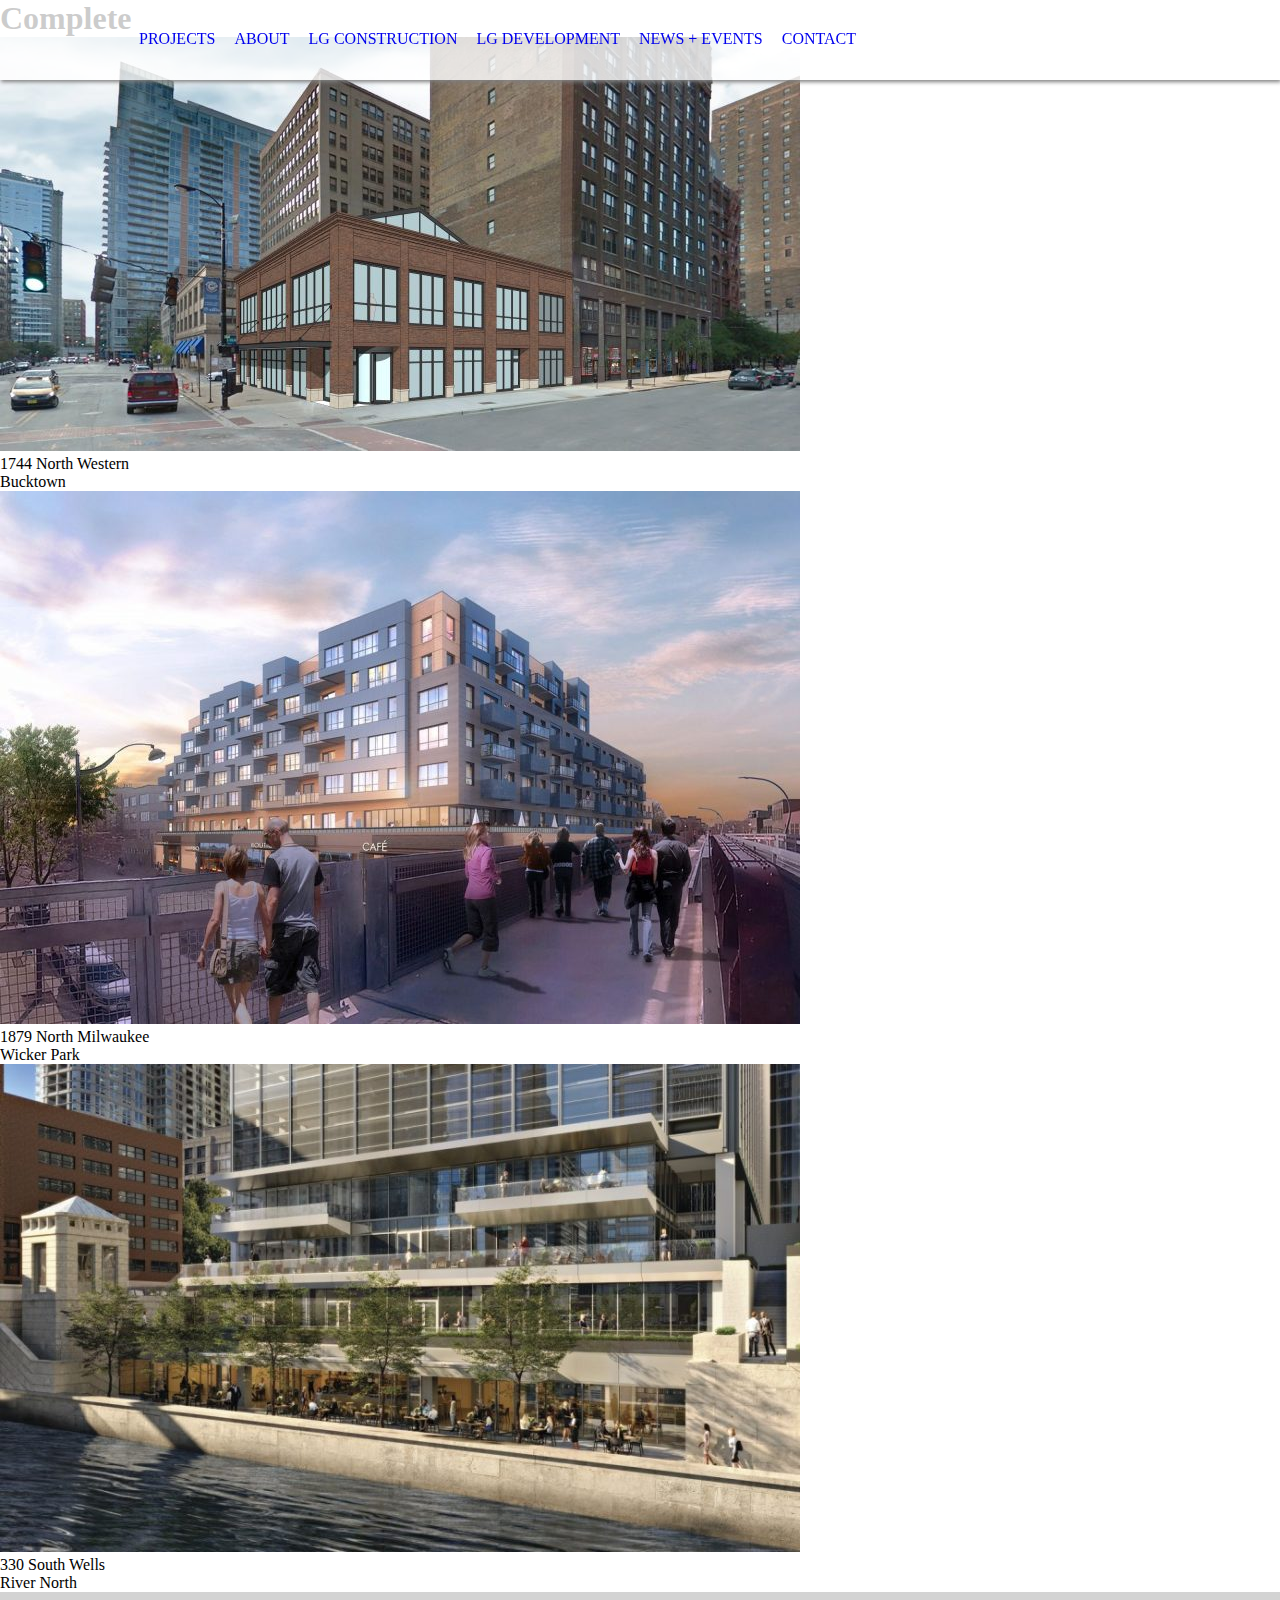
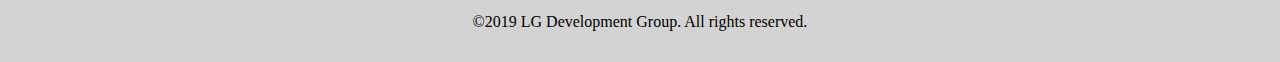
==== projectsPage.html @ 1cc8e803 "005_projectsMobilePage" ====
<!DOCTYPE html>
  <html>
    <head>
      <meta charset="utf-8">
      <title></title>
      <meta name="viewport" content="width=device-width, initial-scale=1.0">
      <link rel="stylesheet" type="text/css" href="projects.css">
    </head>
    <body>
      <div id="container">
        <div class="header">
          <a href="/index.html">
            <img id="logo1" src="img/logo.png" alt="logo" class="templateLogo" style="width: auto; height: 45px;">
          </a>
        <div id="barsWrapper">
          <div id="toggleMenu">
            <div class="bar1"></div>
            <div class="bar2"></div>
            <div class="bar3"></div>
          </div>
        </div>
        <div id="nav">
        <nav id="menu">
          <ul class="menu-bar">
            <a href="index.html" class="homepageClick"><h1>HOMPAGE</h1></a>
            <li><a href="/projectsPage.html">PROJECTS</a></li>
            <li><a href="#">ABOUT</a></li>
            <li><a href="#">LG CONSTRUCTION</a></li>
            <li><a href="#">LG DEVELOPMENT</a></li>
            <li><a href="#">NEWS + EVENTS</a></li>
            <li><a href="#">CONTACT</a></li>
          </ul>
        </nav>
        </div>
        </div>
      </div>
      <div id="main">
        <h1>Complete</h1>
        <img id="projectPic1" src="img/projectPic1.jpg" alt="Brown Building" class="projectPics">
        <p class="address">1744 North Western</p>
        <p class="city">Bucktown</p>
        <img id="projectPic2" src="img/projectPic2.jpg" alt="Brown Building" class="projectPics">
        <p class="address">1879 North Milwaukee</p>
        <p class="city">Wicker Park</p>
        <img id="projectPic3" src="img/projectPic3.jpg" alt="Brown Building" class="projectPics">
        <p class="address">330 South Wells</p>
        <p class="city">River North</p>
        <footer id="footer"><!--is going to be 100% of the height of the browser -->
          <div class="copyright">&copy;2019 LG Development Group. All rights reserved.</div>
        </footer><!--footer has to be outside container div to stay at bottom of page -->
      </div>
    </body>
  </html>
  <script>
  function runNav() {
    var toggleStatus = 1;
    let toggleMenu = document.getElementById("toggleMenu");
    toggleMenu.addEventListener("click", navOpenAndClose);
    toggleMenu.addEventListener("click", hamburgerX);

    function navOpenAndClose() {
      if (toggleStatus == 1) {
        document.getElementById("menu").style.left = "0px";
        document.getElementById("footer").style.display = "none";
        toggleStatus = 0;
      } else if (toggleStatus == 0) {
          document.getElementById("menu").style.left = "-240px";
          document.getElementById("footer").style.display = "block";
          toggleStatus = 1;
        }
   }
   function hamburgerX() {
      this.classList.toggle("change");
   }
 };

 function imgMoved (w) {
   if (!w.matches) {
     document.getElementsByClassName("templateLogo").appendChild(document.getElementsByClassName("menu-bar"));
   } else {

   }
 };

function navCondition (w) {
  if (w.matches) {
    runNav();
  } else {
  }
};

var w = window.matchMedia("(max-width: 768px)")
navCondition(w)
w.addListener(navCondition)
imgMoved (w)
w.addListener(imgMoved)


  </script>
---- projects.css ----
#logo1 {
  display: none;
}
@media only screen and (max-width: 768px) {
  * {
    margin: 0;
    padding: 0;
    text-decoration: none;
    box-sizing: border-box;
  }

  #logo1 {
    display: block;
  }

  html, body {
    height: 100%;
  }

  h1 {
    padding-top: 10px;
    padding-bottom: 10px;
  }

  #main {
    height: 100%;
    width: 100%;
    text-align: center;
    margin-top: 50px;
  }

  .address {
    color: orange;
  }

  .projectPics {
    width: auto;
    display: inline-block;
    width: 92vW;
  }

  .header {
    width: 100%;
    height: 50px;
    box-shadow: 1px 2px 4px grey;
    background: rgba(255,255, 255, 0.6);
    position: fixed;
    top: 0;
    padding: 10px;
  }

  img .projectPics {
    max-width: 100%;
    height: auto;
    width: auto;
  }

  .header .templateLogo {
    float: right;
    padding-top: 0px;
    padding-bottom: 10px;
  }
  .bar1, .bar2, .bar3 {
    width: 30px;
    height: 4px;
    margin: 6px 0;
    transition: 0s;
    background-color: #e65c00;
    z-index: 1;
  }

  #footer {
    background-color: rgba(255,255, 255, 0.6);
    position: relative;
    height: 50px;
    margin-top: 0px;/*negaive number in order to get it to be visible*/
    clear: both;
    line-height: 50px;
    text-align: center;
    font-size: 11px;
  }

  nav {
    width: 240px;
    background-color: #1a1a1a;
    position: fixed;
    background-attachment: fixed;
    top: 0;
    bottom: 0;
    left: -240px;
    z-index: 1000;
    transition: all ease-in-out 200ms;
    -webkit-transition: all ease-in-out 200ms;
  }

  nav ul  {
    padding-left: 30px;
    padding-top: 60px;
  }

  nav ul li {
    list-style: none;
    padding: 0px 0px;
  }

  nav ul li a {
    font-family: Arial;
    font-weight: 300;
    color: #b3b3b3;
    text-transform: uppercase;
  }

  #toggleMenu {
    width: 20px;
    height: 20px;
    background-size: cover;
    background-repeat: no-repeat;
    position: fixed;
    z-index: 1050;
    cursor: pointer;
    transition: all ease-in-out 200ms;
    -webkit-transition: all ease-in-out 200ms;
  }

  /* Rotate first bar */
  .change .bar1 {
    -webkit-transform: rotate(-45deg) translate(-6px, 6px);
    transform: rotate(-45deg)translate(-6px, 6px);
  }

  /* Fade out the second bar */
  .change .bar2 {
    opacity: 0;
  }

  /* Rotate last bar */
  .change .bar3 {
    -webkit-transform: rotate(45deg) translate(-8px, -8px);
    transform: rotate(45deg) translate(-8px, -8px);
  }

}

@media only screen and (min-width: 769px) {
  * {
    margin: 0;
    padding: 0;
    text-decoration: none;
    box-sizing: border-box;
  }

  html, body {
    height: 100%;
  }

#nav {
  background: url(img/logo.png);
  padding-top: 0px;
  background-size: 79px;
  background-position-y: 11px;
  background-repeat: no-repeat;
  padding-left: 154px;
  position: relative;
}

#nav .homepageClick {
  position: absolute;
  left: 6px;
  top: 8px;
  width: 74px;
  height: 60px;
  -webkit-tap-highlight-color:transparent;
}

#nav .homepageClick h1 {
  display: none;
}

  .header {
    width: 100%;
    height: 80px;
    box-shadow: 1px 2px 4px grey;
    background: rgba(255,255,255, 0.8);
    overflow: hidden;
    position: fixed;
    top: 0;
}

  .menu-bar li {
    list-style-type: none;
    display: inline-block;
    padding: 30px;
    margin: 0px 0 0px -45px;
  }

  #footer {
    background-color: #D3D3D3;
    position: relative;
    height: 70px;
    margin-top: 0px;/*negaive number in order to get it to be visible*/
    clear: both;
    line-height: 60px;
    text-align: center;
  }
}
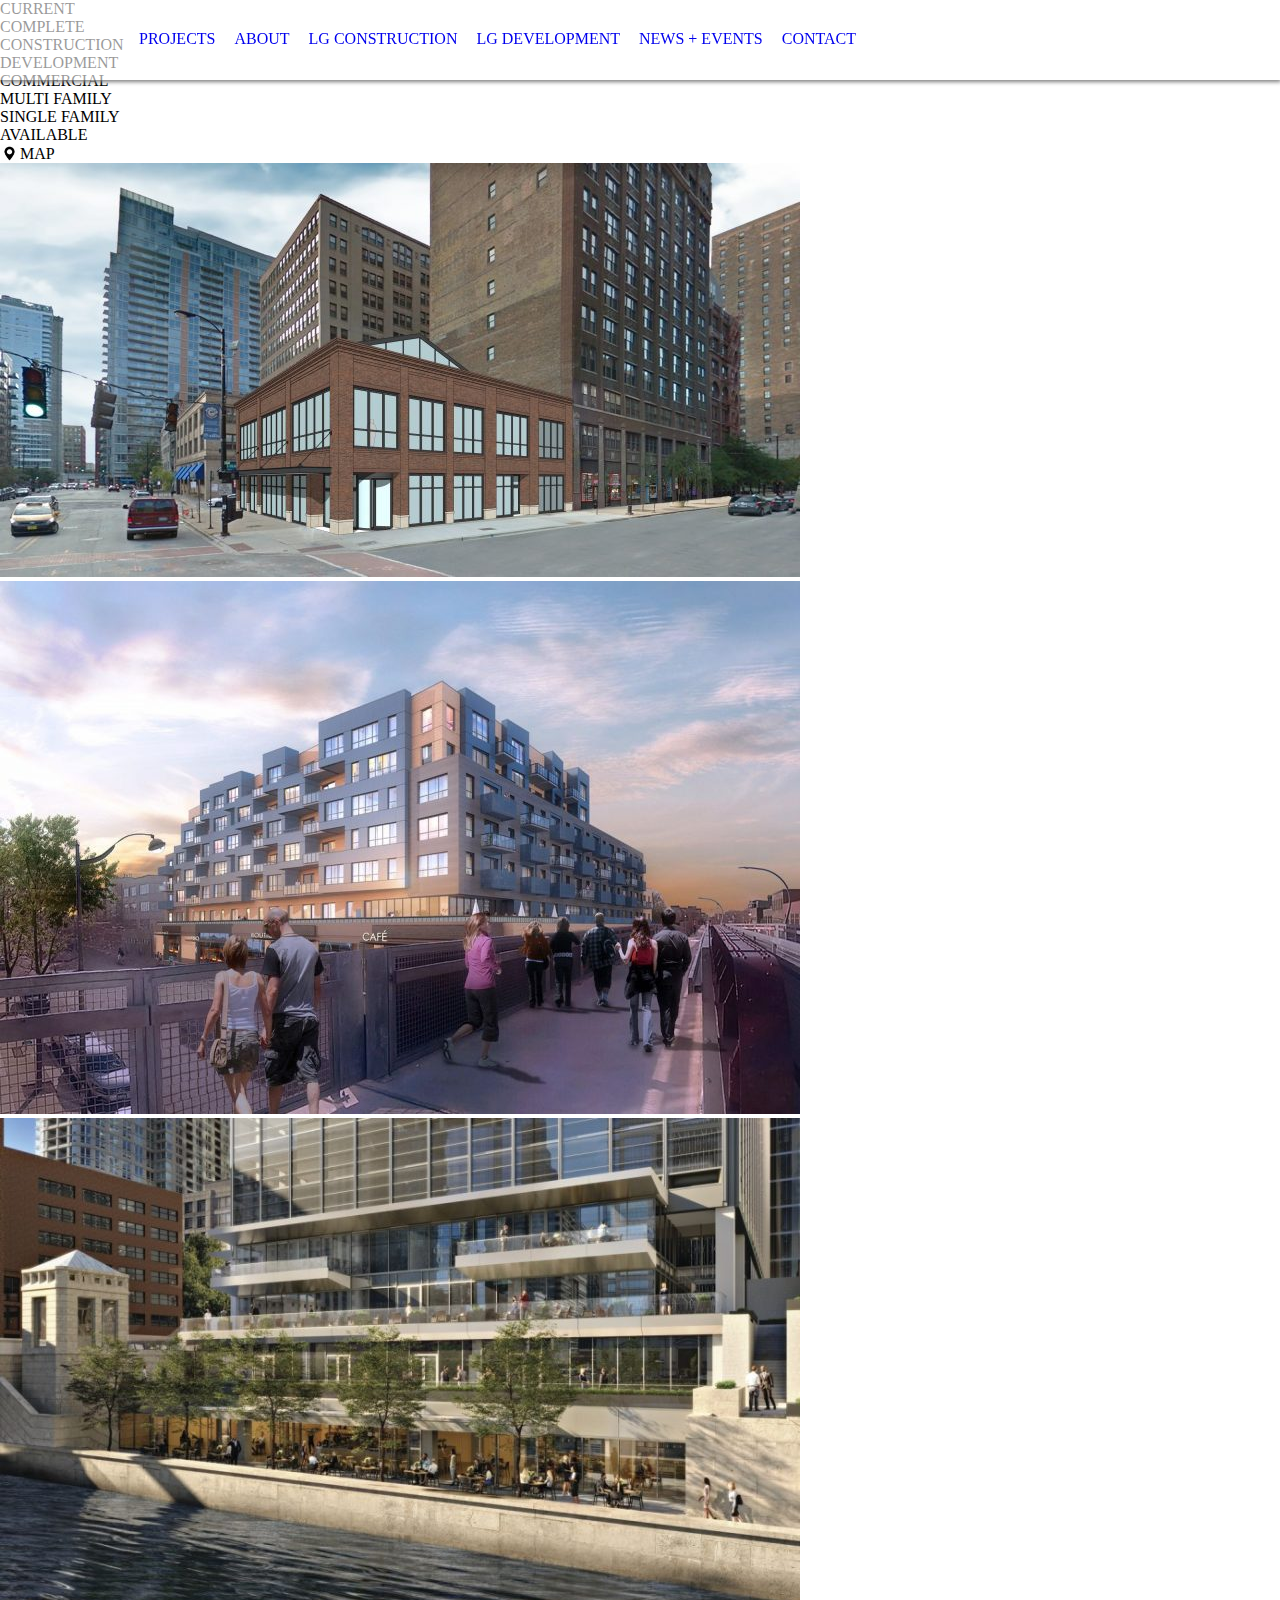
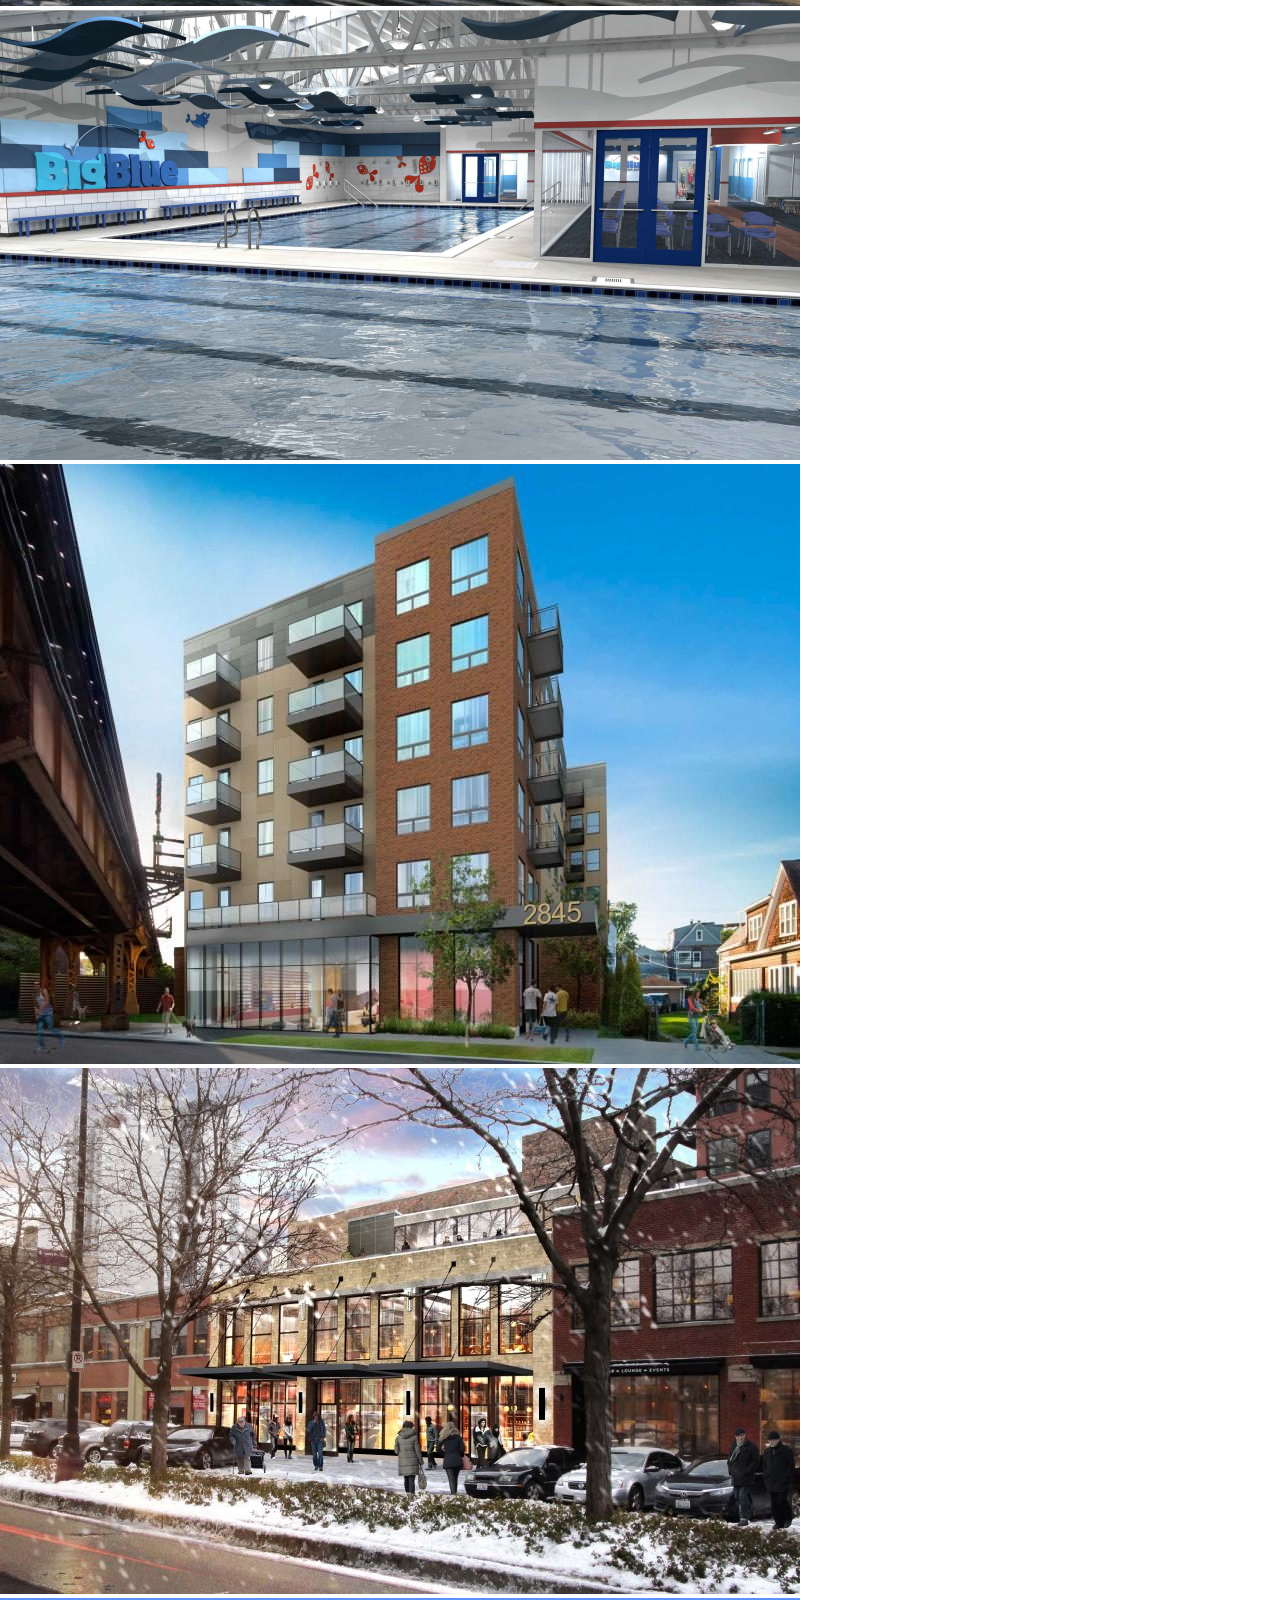
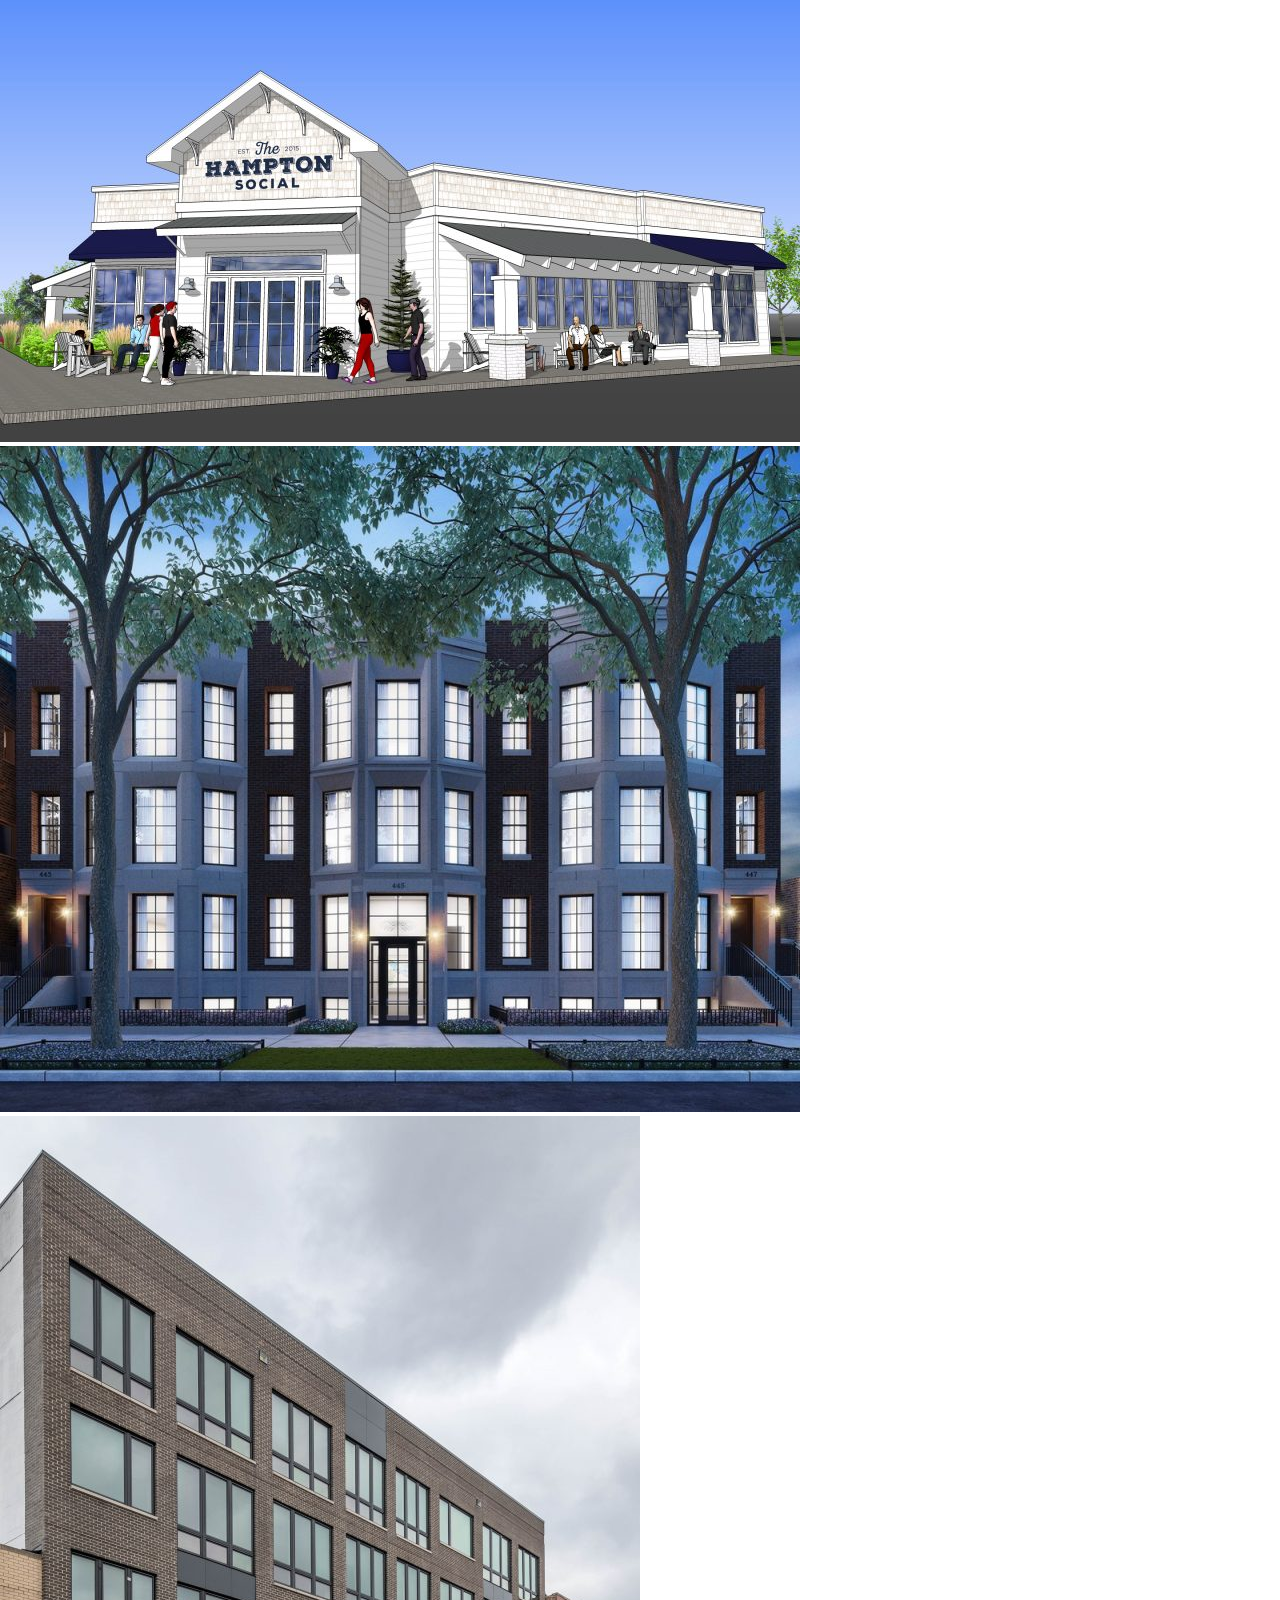
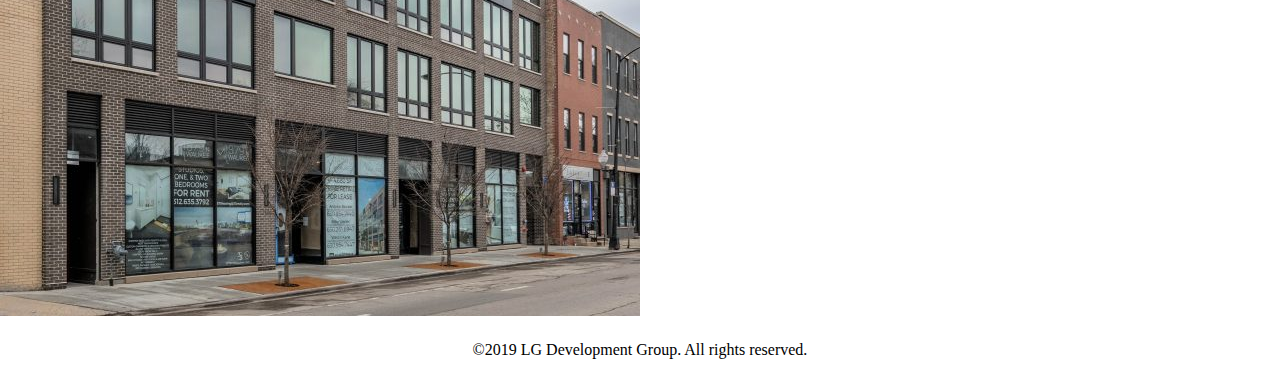
==== commit 8ca19294: "006_toggleImgMobile" ====
--- a/projectsPage.html
+++ b/projectsPage.html
@@ -1,10 +1,12 @@
 <!DOCTYPE html>
   <html>
     <head>
+      <link href="https://fonts.googleapis.com/css?family=Roboto" rel="stylesheet">
       <meta charset="utf-8">
       <title></title>
       <meta name="viewport" content="width=device-width, initial-scale=1.0">
-      <link rel="stylesheet" type="text/css" href="projects.css">
+      <script type="text/javascript" src="ImgGrid.js"></script>
+      <link href="projects.css" rel="stylesheet" type="text/css">
     </head>
     <body>
       <div id="container">
@@ -35,16 +37,167 @@
         </div>
       </div>
       <div id="main">
-        <h1>Complete</h1>
-        <img id="projectPic1" src="img/projectPic1.jpg" alt="Brown Building" class="projectPics">
-        <p class="address">1744 North Western</p>
-        <p class="city">Bucktown</p>
-        <img id="projectPic2" src="img/projectPic2.jpg" alt="Brown Building" class="projectPics">
-        <p class="address">1879 North Milwaukee</p>
-        <p class="city">Wicker Park</p>
-        <img id="projectPic3" src="img/projectPic3.jpg" alt="Brown Building" class="projectPics">
-        <p class="address">330 South Wells</p>
-        <p class="city">River North</p>
+        <div id="projectMenu">
+          <ul class="projectsBar">
+            <li><a id="current">CURRENT</a></li>
+            <li><a id="complete">COMPLETE</a></li>
+            <li><a id="construction">CONSTRUCTION</a></li>
+            <li><a id="development">DEVELOPMENT</a></li>
+            <li><a id="commercial">COMMERCIAL</a></li>
+            <li><a id="multiFamily">MULTI FAMILY</a></li>
+            <li><a id="singleFamily">SINGLE FAMILY</a></li>
+            <li><a id="available">AVAILABLE</a></li>
+            <li><a id="map"><img src="img/mapPointerArrow.png" style="width: auto; height: 19px; margin-bottom: -4px; margin-right: -3px;"> MAP</a></li>
+          </ul>
+        </div>
+          <div id="projectsCurrentImages">
+            <div class="row">
+              <div class="column">
+                <img src="img/projectPic1.jpg" class="projectPics">
+                <img src="img/projectPic2.jpg" class="projectPics">
+                <img src="img/projectPic3.jpg" class="projectPics">
+              </div>
+              <div class="column">
+                <img src="img/projectsCurrent4.png" class="projectPics">
+                <img src="img/projectsCurrent5.jpg" class="projectPics">
+                <img src="img/projectsCurrent6.jpg" class="projectPics">
+              </div>
+              <div class="column">
+                <img src="img/projectsCurrent7.jpg" class="projectPics">
+                <img src="img/projectsCurrent8.jpg" class="projectPics">
+                <img src="img/projectsCurrent9.jpg" class="projectPics">
+              </div>
+            </div>
+          </div>
+          <div id="projectsCompleteImages">
+            <div class="row">
+              <div class="column">
+                <img src="img/projectsComplete1.jpg" class="projectPics">
+                <img src="img/projectsComplete2.jpg" class="projectPics">
+                <img src="img/projectsComplete3.jpg" class="projectPics">
+              </div>
+              <div class="column">
+                <img src="img/projectsComplete4.jpg" class="projectPics">
+                <img src="img/projectsComplete5.jpg" class="projectPics">
+                <img src="img/projectsComplete6.jpg" class="projectPics">
+              </div>
+              <div class="column">
+                <img src="img/projectsComplete7.jpg" class="projectPics">
+                <img src="img/projectsComplete8.jpg" class="projectPics">
+                <img src="img/projectsComplete9.jpg" class="projectPics">
+              </div>
+            </div>
+          </div>
+          <div id="projectsConstructionImages">
+            <div class="row">
+              <div class="column">
+                <img src="img/projectsConstruction1.jpg" class="projectPics">
+                <img src="img/projectsConstruction2.jpg" class="projectPics">
+                <img src="img/projectsConstruction3.jpg" class="projectPics">
+              </div>
+              <div class="column">
+                <img src="img/projectsConstruction4.png" class="projectPics">
+                <img src="img/projectsConstruction5.jpg" class="projectPics">
+                <img src="img/projectsConstruction6.jpg" class="projectPics">
+              </div>
+              <div class="column">
+                <img src="img/projectsConstruction7.jpg" class="projectPics">
+                <img src="img/projectsConstruction8.jpg" class="projectPics">
+                <img src="img/projectsConstruction9.jpg" class="projectPics">
+              </div>
+            </div>
+          </div>
+          <div id="projectsDevelopmentImages">
+            <div class="row">
+              <div class="column">
+                <img src="img/projectsDevelopment1.jpg" class="projectPics">
+                <img src="img/projectsDevelopment2.jpg" class="projectPics">
+                <img src="img/projectsDevelopment3.jpg" class="projectPics">
+              </div>
+              <div class="column">
+                <img src="img/projectsDevelopment4.png" class="projectPics">
+                <img src="img/projectsDevelopment5.jpg" class="projectPics">
+                <img src="img/projectsDevelopment6.jpg" class="projectPics">
+              </div>
+              <div class="column">
+                <img src="img/projectsDevelopment7.jpg" class="projectPics">
+                <img src="img/projectsDevelopment8.jpg" class="projectPics">
+                <img src="img/projectsDevelopment9.jpg" class="projectPics">
+              </div>
+            </div>
+          </div>
+          <div id="projectsCommercialImages">
+            <div class="row">
+              <div class="column">
+                <img src="img/projectsCommercial1.png" class="projectPics">
+                <img src="img/projectsCommercial2.jpg" class="projectPics">
+                <img src="img/projectsCommercial3.jpg" class="projectPics">
+              </div>
+              <div class="column">
+                <img src="img/projectsCommercial4.jpg" class="projectPics">
+                <img src="img/projectsCommercial5.jpg" class="projectPics">
+                <img src="img/projectsCommercial6.jpg" class="projectPics">
+              </div>
+              <div class="column">
+                <img src="img/projectsCommercial7.jpg" class="projectPics">
+                <img src="img/projectsCommercial8.jpg" class="projectPics">
+                <img src="img/projectsCommercial9.jpg" class="projectPics">
+              </div>
+            </div>
+          </div>
+          <div id="projectsMultiFamilyImages">
+            <div class="row">
+              <div class="column">
+                <img src="img/projectsMultiFamily1.jpg" class="projectPics">
+                <img src="img/projectsMultiFamily2.jpg" class="projectPics">
+                <img src="img/projectsMultiFamily3.jpg" class="projectPics">
+              </div>
+              <div class="column">
+                <img src="img/projectsMultiFamily4.jpg" class="projectPics">
+                <img src="img/projectsMultiFamily5.jpg" class="projectPics">
+                <img src="img/projectsMultiFamily6.jpg" class="projectPics">
+              </div>
+              <div class="column">
+                <img src="img/projectsMultiFamily7.jpg" class="projectPics">
+                <img src="img/projectsMultiFamily8.jpg" class="projectPics">
+                <img src="img/projectsMultiFamily9.jpg" class="projectPics">
+              </div>
+            </div>
+          </div>
+          <div id="projectsSingleFamilyImages">
+            <div class="row">
+              <div class="column">
+                <img src="img/projectsSingleFamily1.jpg" class="projectPics">
+                <img src="img/projectsSingleFamily2.jpg" class="projectPics">
+                <img src="img/projectsSingleFamily3.jpg" class="projectPics">
+              </div>
+              <div class="column">
+                <img src="img/projectsSingleFamily4.jpg" class="projectPics">
+                <img src="img/projectsSingleFamily5.jpg" class="projectPics">
+                <img src="img/projectsSingleFamily6.jpg" class="projectPics">
+              </div>
+              <div class="column">
+                <img src="img/projectsSingleFamily7.jpg" class="projectPics">
+                <img src="img/projectsSingleFamily8.jpg" class="projectPics">
+                <img src="img/projectsSingleFamily9.jpg" class="projectPics">
+              </div>
+            </div>
+          </div>
+          <div id="projectsAvailableImages">
+            <div class="row">
+              <div class="column">
+                <img src="img/projectsAvailable1.jpg" class="projectPics">
+                <img src="img/projectsAvailable2.jpg" class="projectPics">
+              </div>
+              <div class="column">
+                <img src="img/projectsAvailable3.jpg" class="projectPics">
+                <img src="img/projectsAvailable4.jpg" class="projectPics">
+              </div>
+              <div class="column">
+                <img src="img/projectsAvailable5.jpg" class="projectPics">
+              </div>
+            </div>
+          </div>
         <footer id="footer"><!--is going to be 100% of the height of the browser -->
           <div class="copyright">&copy;2019 LG Development Group. All rights reserved.</div>
         </footer><!--footer has to be outside container div to stay at bottom of page -->
@@ -95,5 +248,4 @@
 imgMoved (w)
 w.addListener(imgMoved)
 
-
   </script>
--- a/projects.css
+++ b/projects.css
@@ -1,6 +1,11 @@
 #logo1 {
   display: none;
 }
+
+.homepageClick {
+  display: none;
+}
+
 @media only screen and (max-width: 768px) {
   * {
     margin: 0;
@@ -110,6 +115,15 @@
     text-transform: uppercase;
   }
 
+  .projectsBar li {
+    list-style-type: none;
+    display: inline-block;
+    padding: 4px;
+    margin: 10px 0 0px 0px;
+    font-family: "roboto", sans-serif;
+    color: grey;
+  }
+
   #toggleMenu {
     width: 20px;
     height: 20px;
@@ -180,7 +194,7 @@
     width: 100%;
     height: 80px;
     box-shadow: 1px 2px 4px grey;
-    background: rgba(255,255,255, 0.8);
+    background: rgba(255,255,255, 0.6);
     overflow: hidden;
     position: fixed;
     top: 0;
@@ -194,7 +208,7 @@
   }
 
   #footer {
-    background-color: #D3D3D3;
+    background-color: rgba(255,255,255, 0.6);
     position: relative;
     height: 70px;
     margin-top: 0px;/*negaive number in order to get it to be visible*/
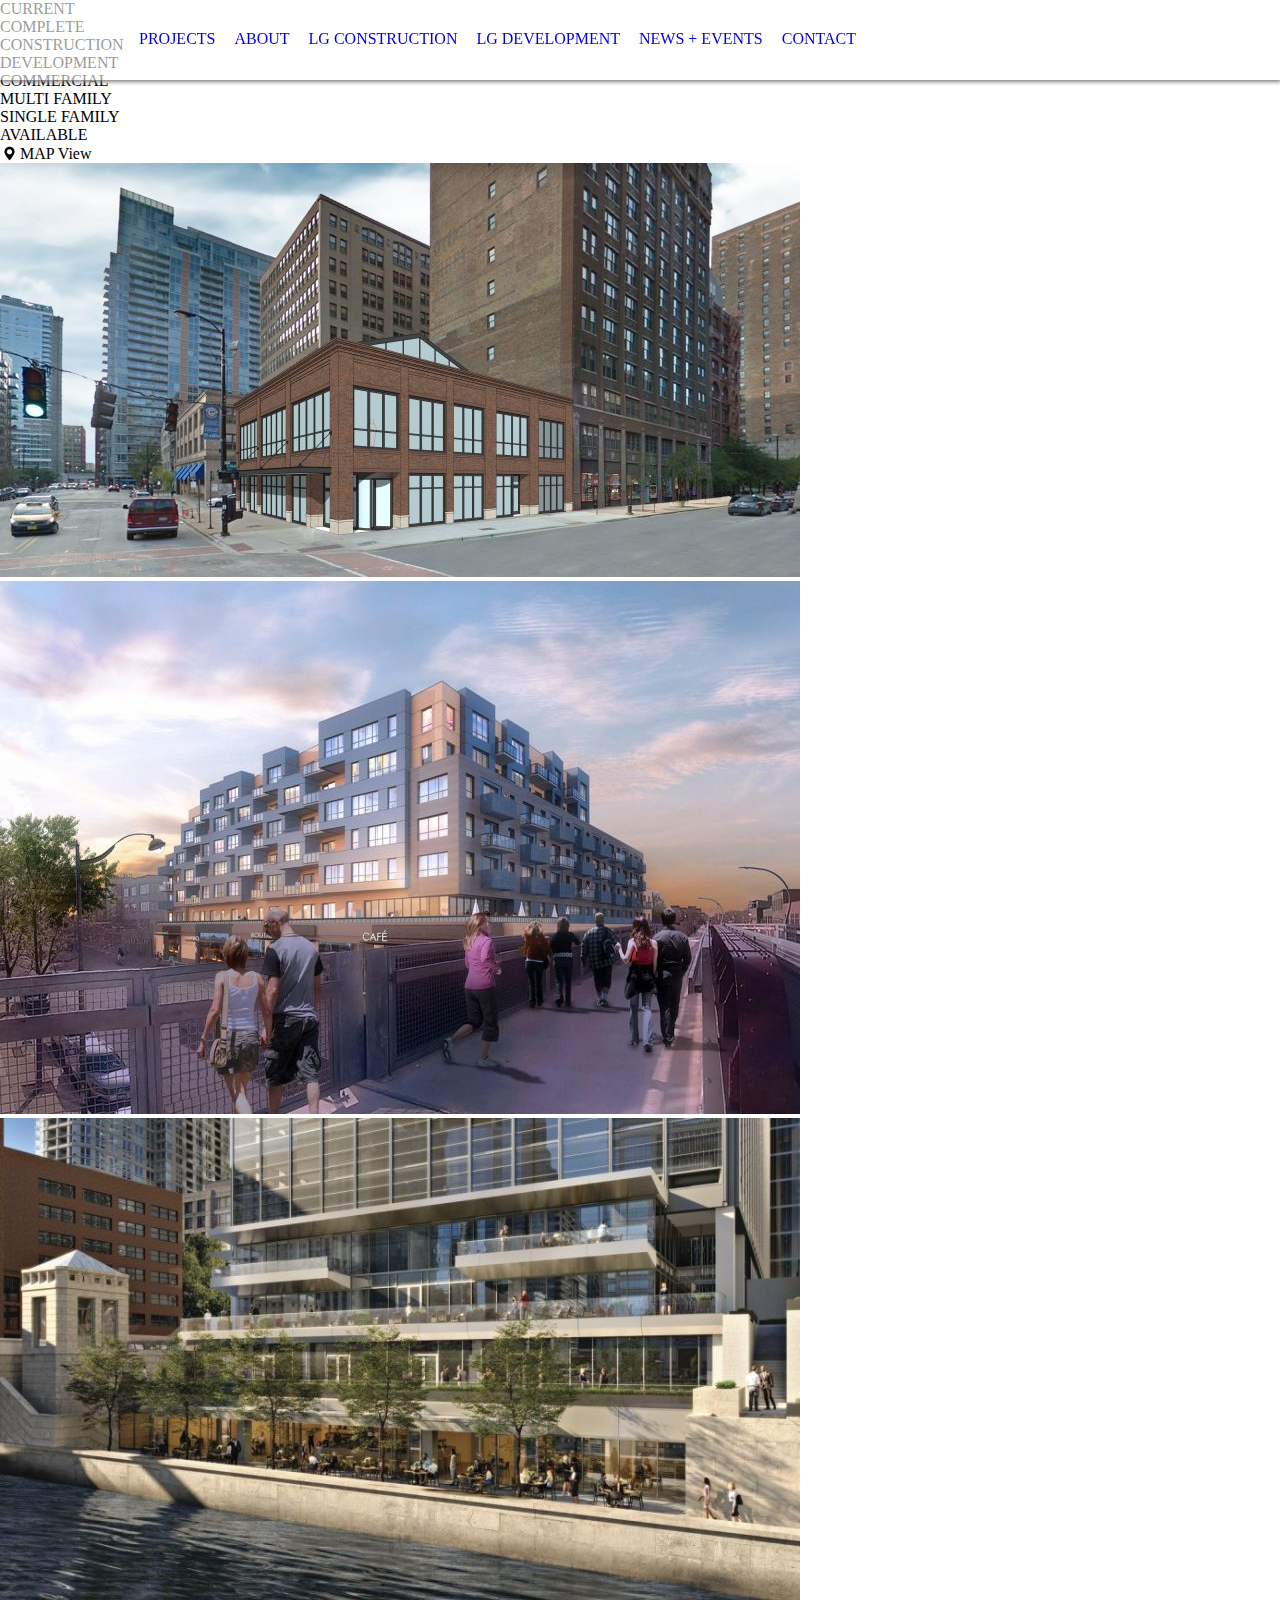
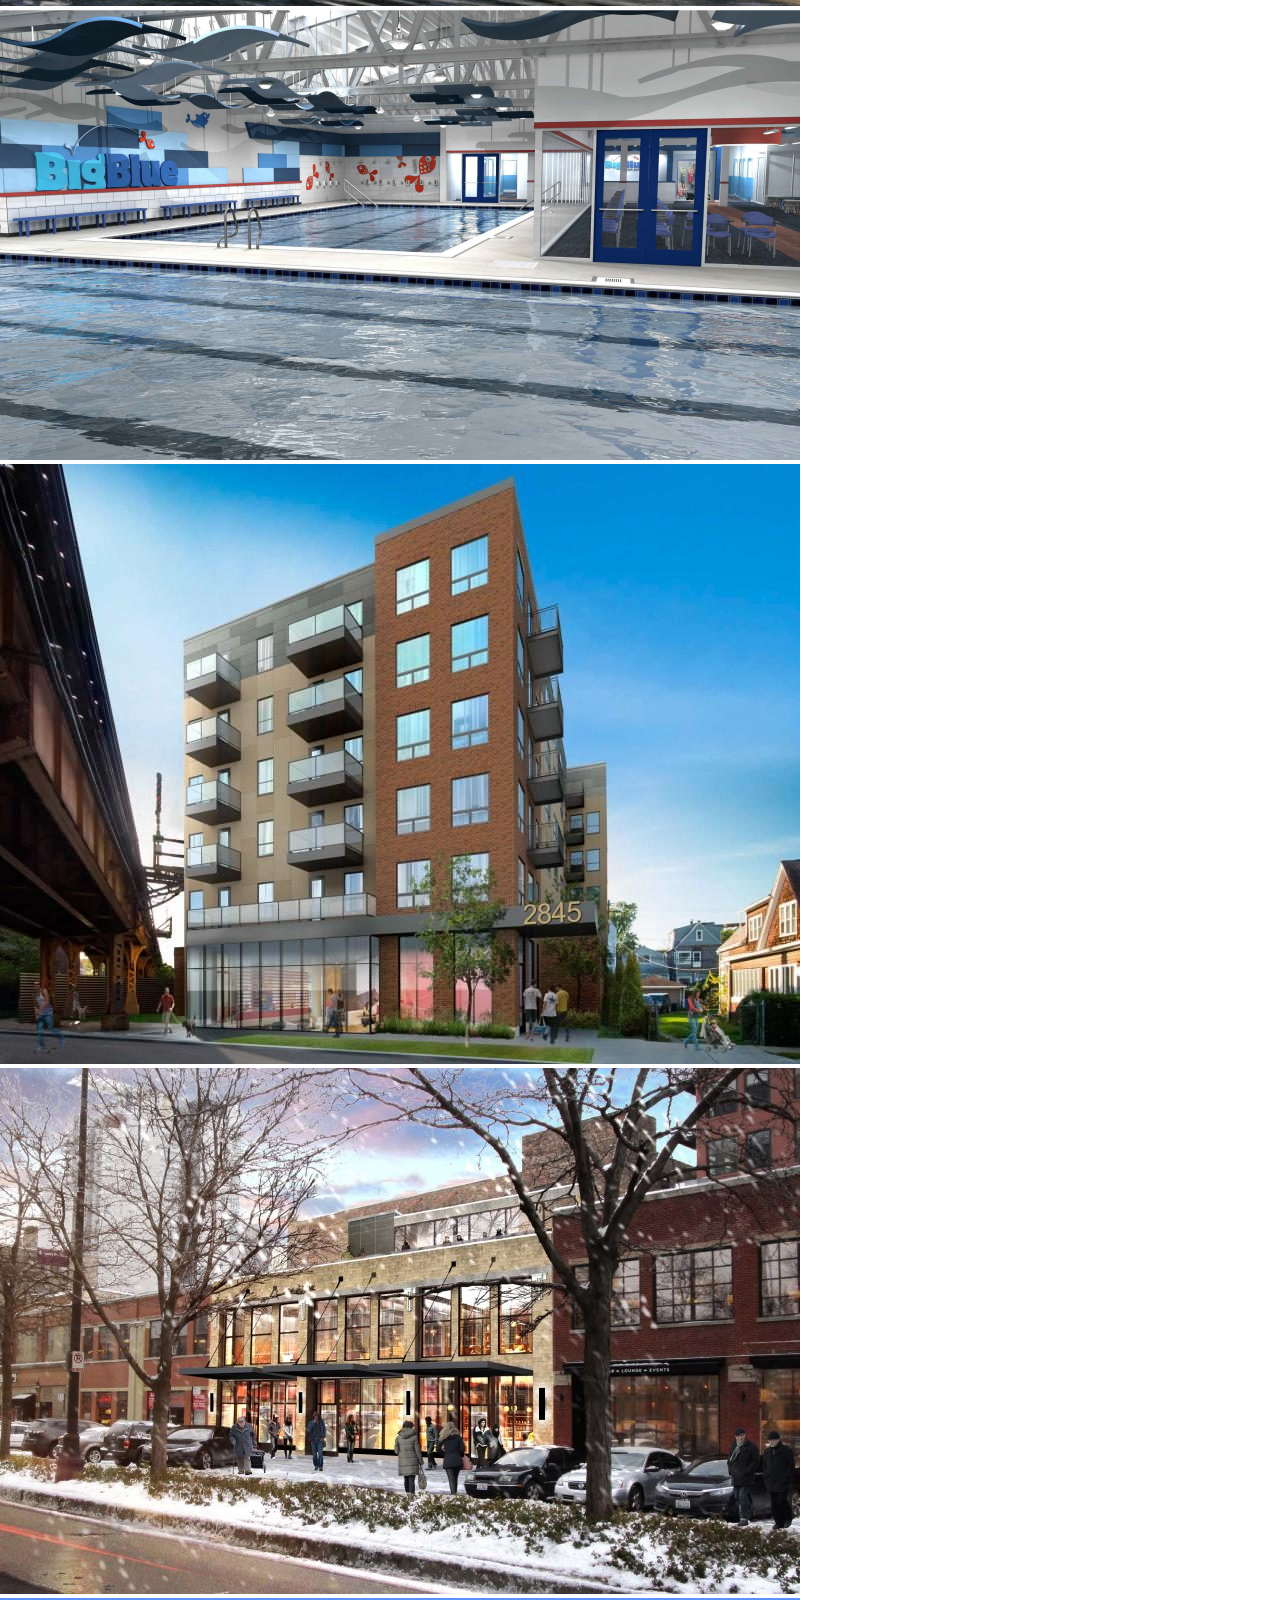
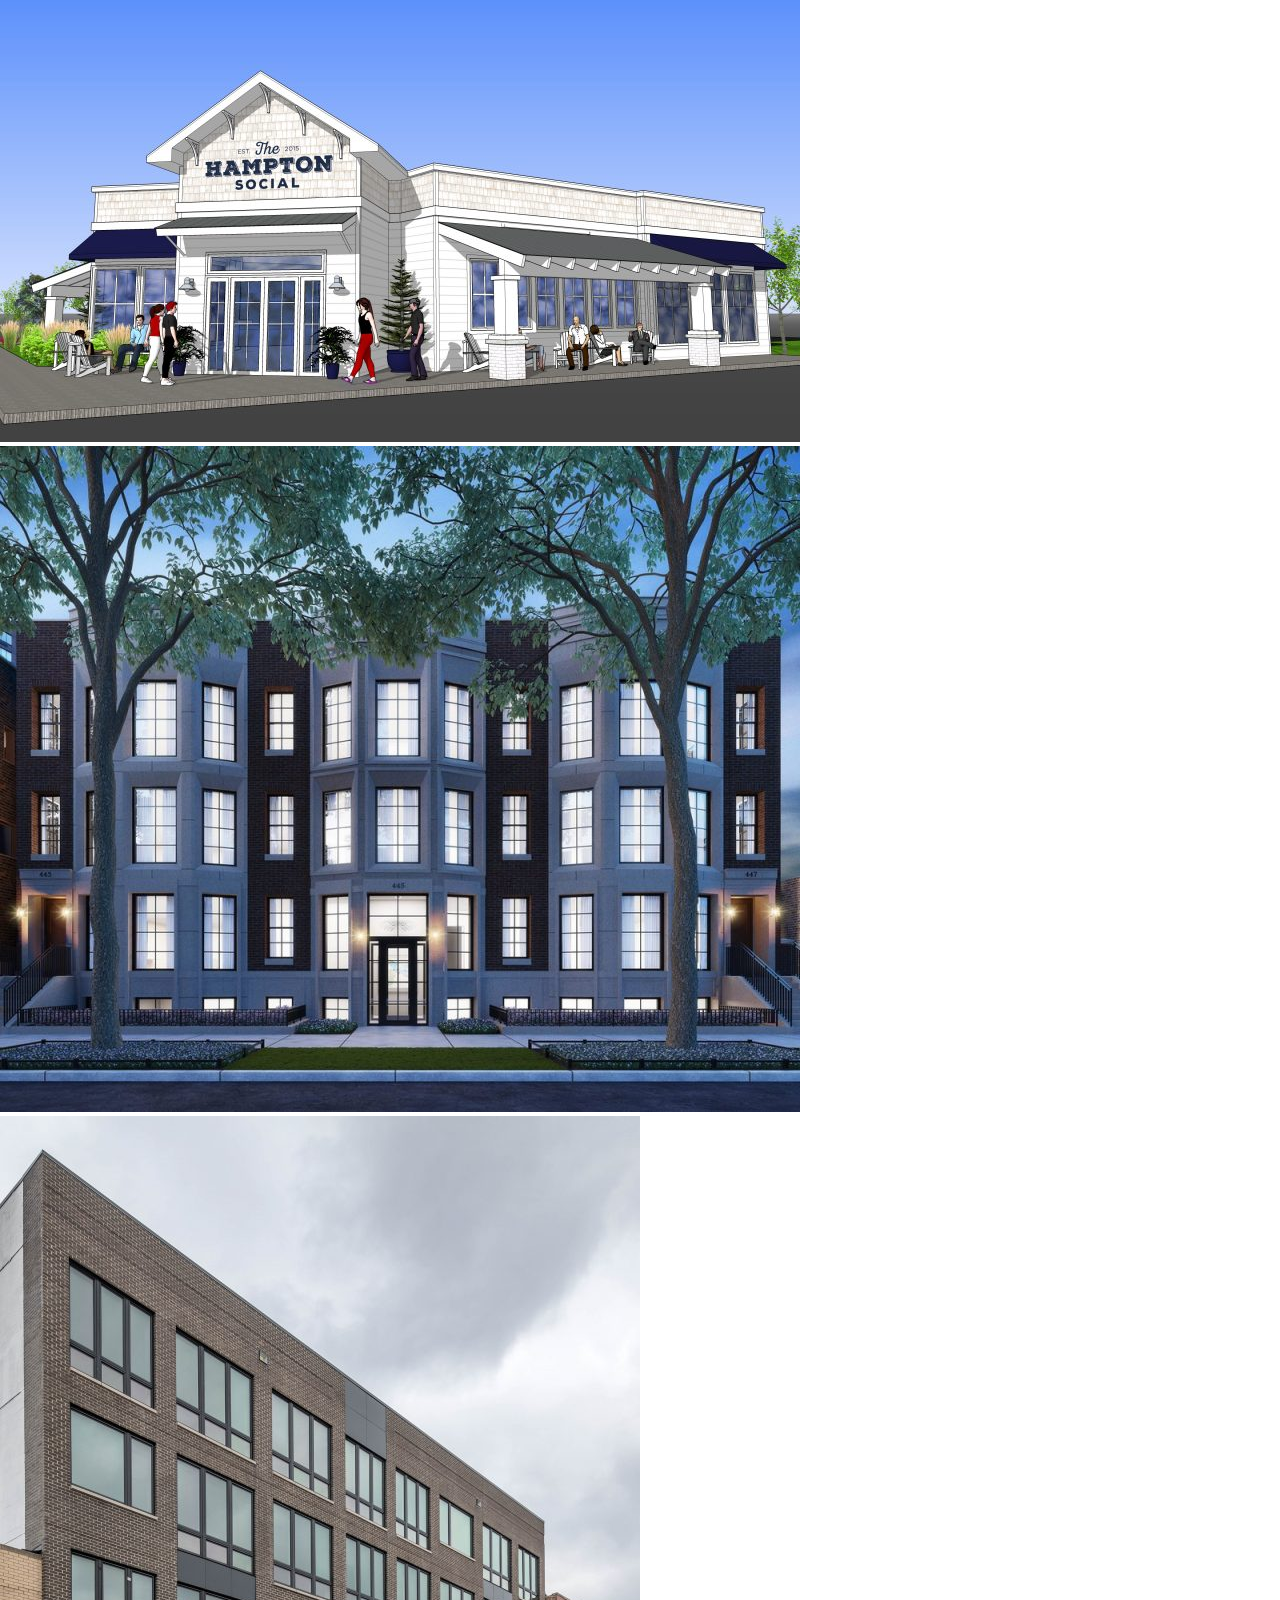
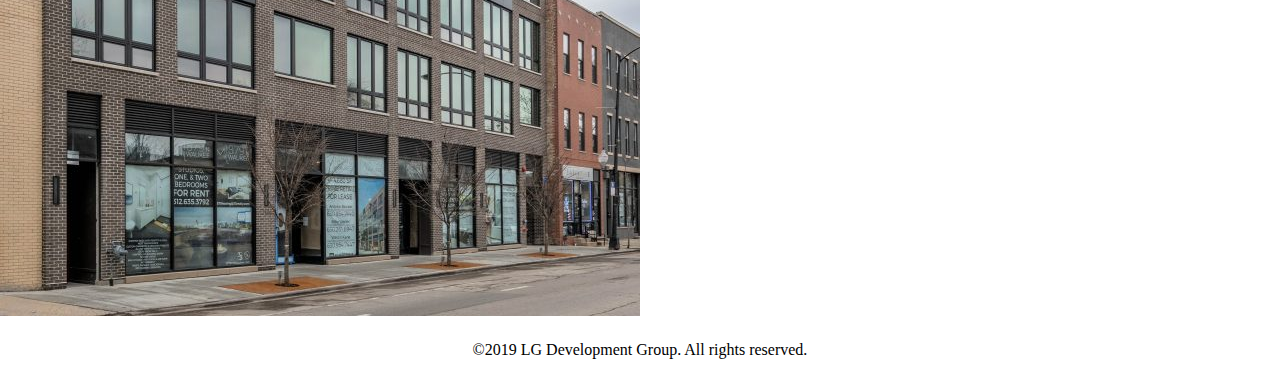
==== commit 161aa901: "007_mapCreation" ====
--- a/projectsPage.html
+++ b/projectsPage.html
@@ -47,7 +47,7 @@
             <li><a id="multiFamily">MULTI FAMILY</a></li>
             <li><a id="singleFamily">SINGLE FAMILY</a></li>
             <li><a id="available">AVAILABLE</a></li>
-            <li><a id="map"><img src="img/mapPointerArrow.png" style="width: auto; height: 19px; margin-bottom: -4px; margin-right: -3px;"> MAP</a></li>
+            <li><a id="map"><img src="img/mapPointerArrow.png" style="width: auto; height: 19px; margin-bottom: -4px; margin-right: -3px;"> MAP View</a></li>
           </ul>
         </div>
           <div id="projectsCurrentImages">
@@ -197,6 +197,14 @@
                 <img src="img/projectsAvailable5.jpg" class="projectPics">
               </div>
             </div>
+          </div>
+          <div id="projectsMapImages">
+            <iframe id="mapTarget" src="https://www.google.com/maps/d/embed?mid=1oKhfBJ2N1wgJEakt-nTqzHhJiTiODfCV" width="308px" height="300px"></iframe>
+            <ul>
+              <li id="mapOption1">Construction & Development</li>
+              <li id="mapOption2">Construction</li>
+              <li id="mapOption3">Development</li>
+            </ul>
           </div>
         <footer id="footer"><!--is going to be 100% of the height of the browser -->
           <div class="copyright">&copy;2019 LG Development Group. All rights reserved.</div>
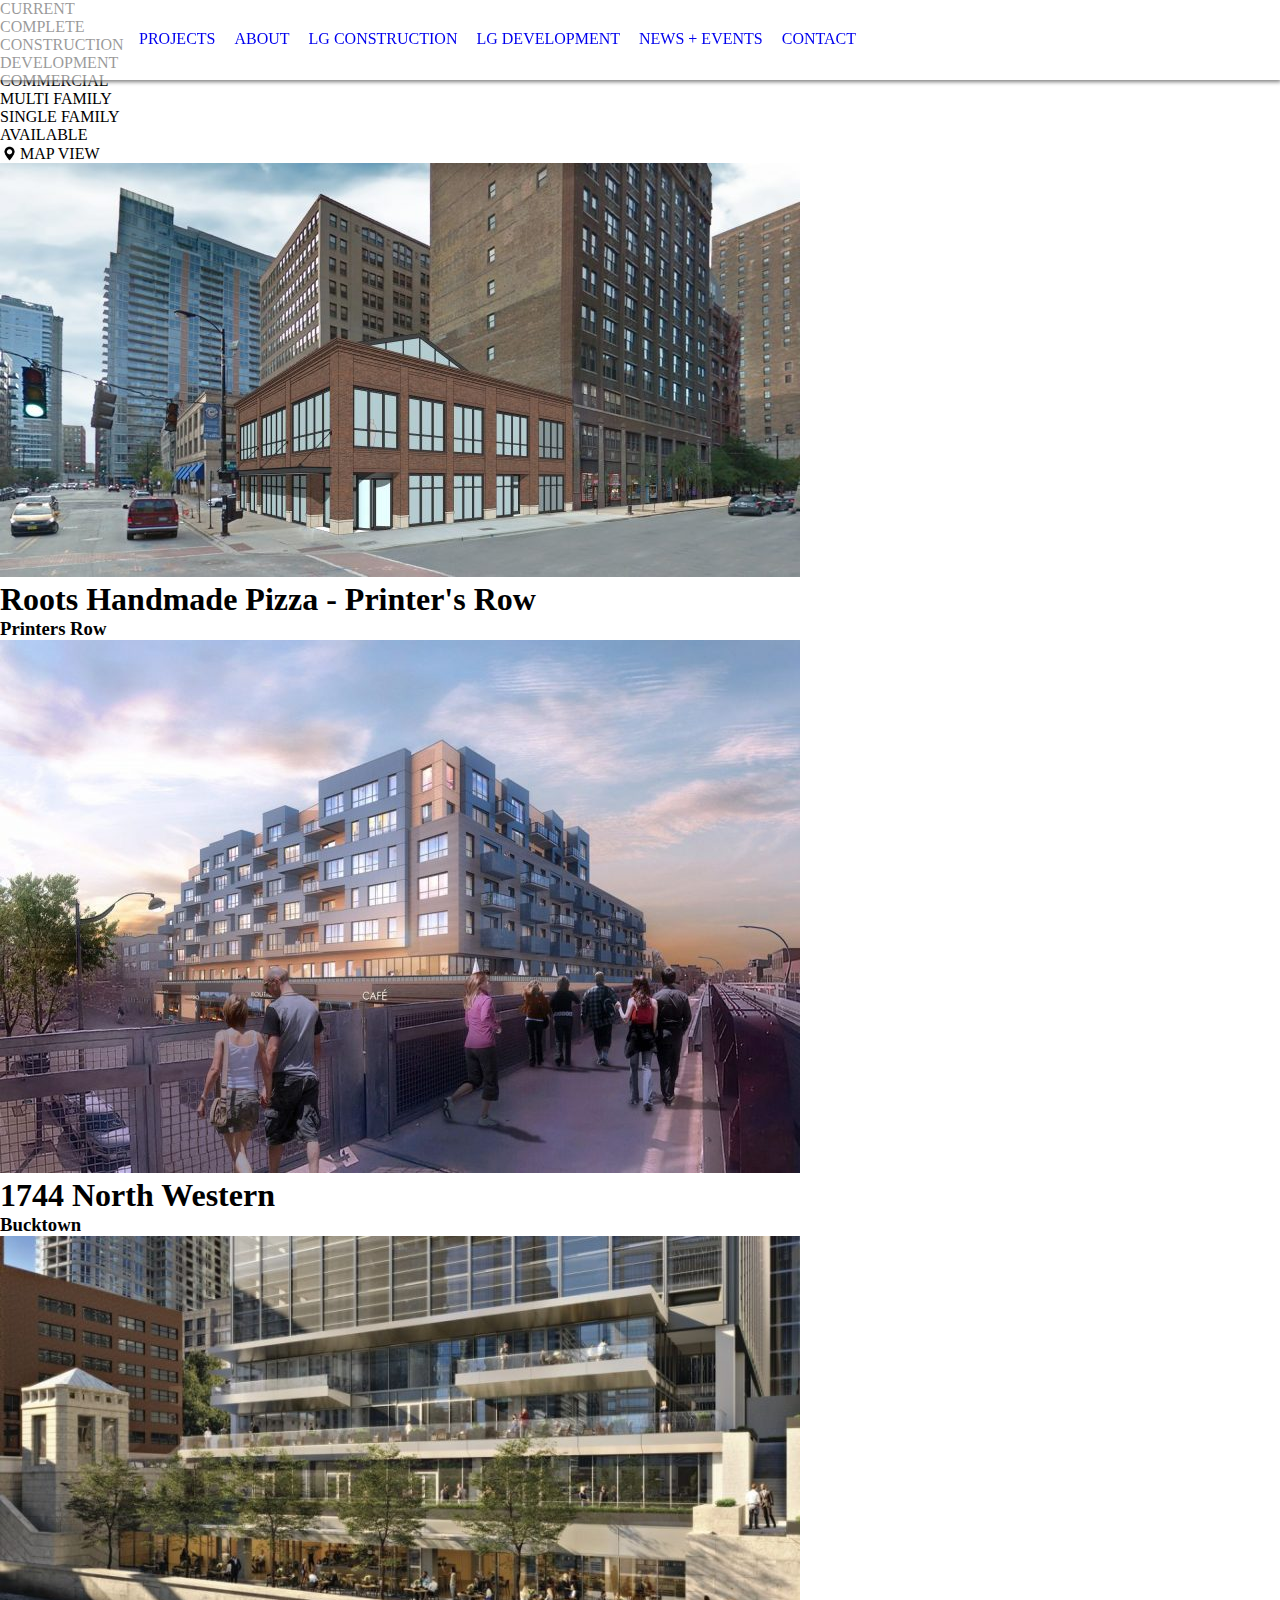
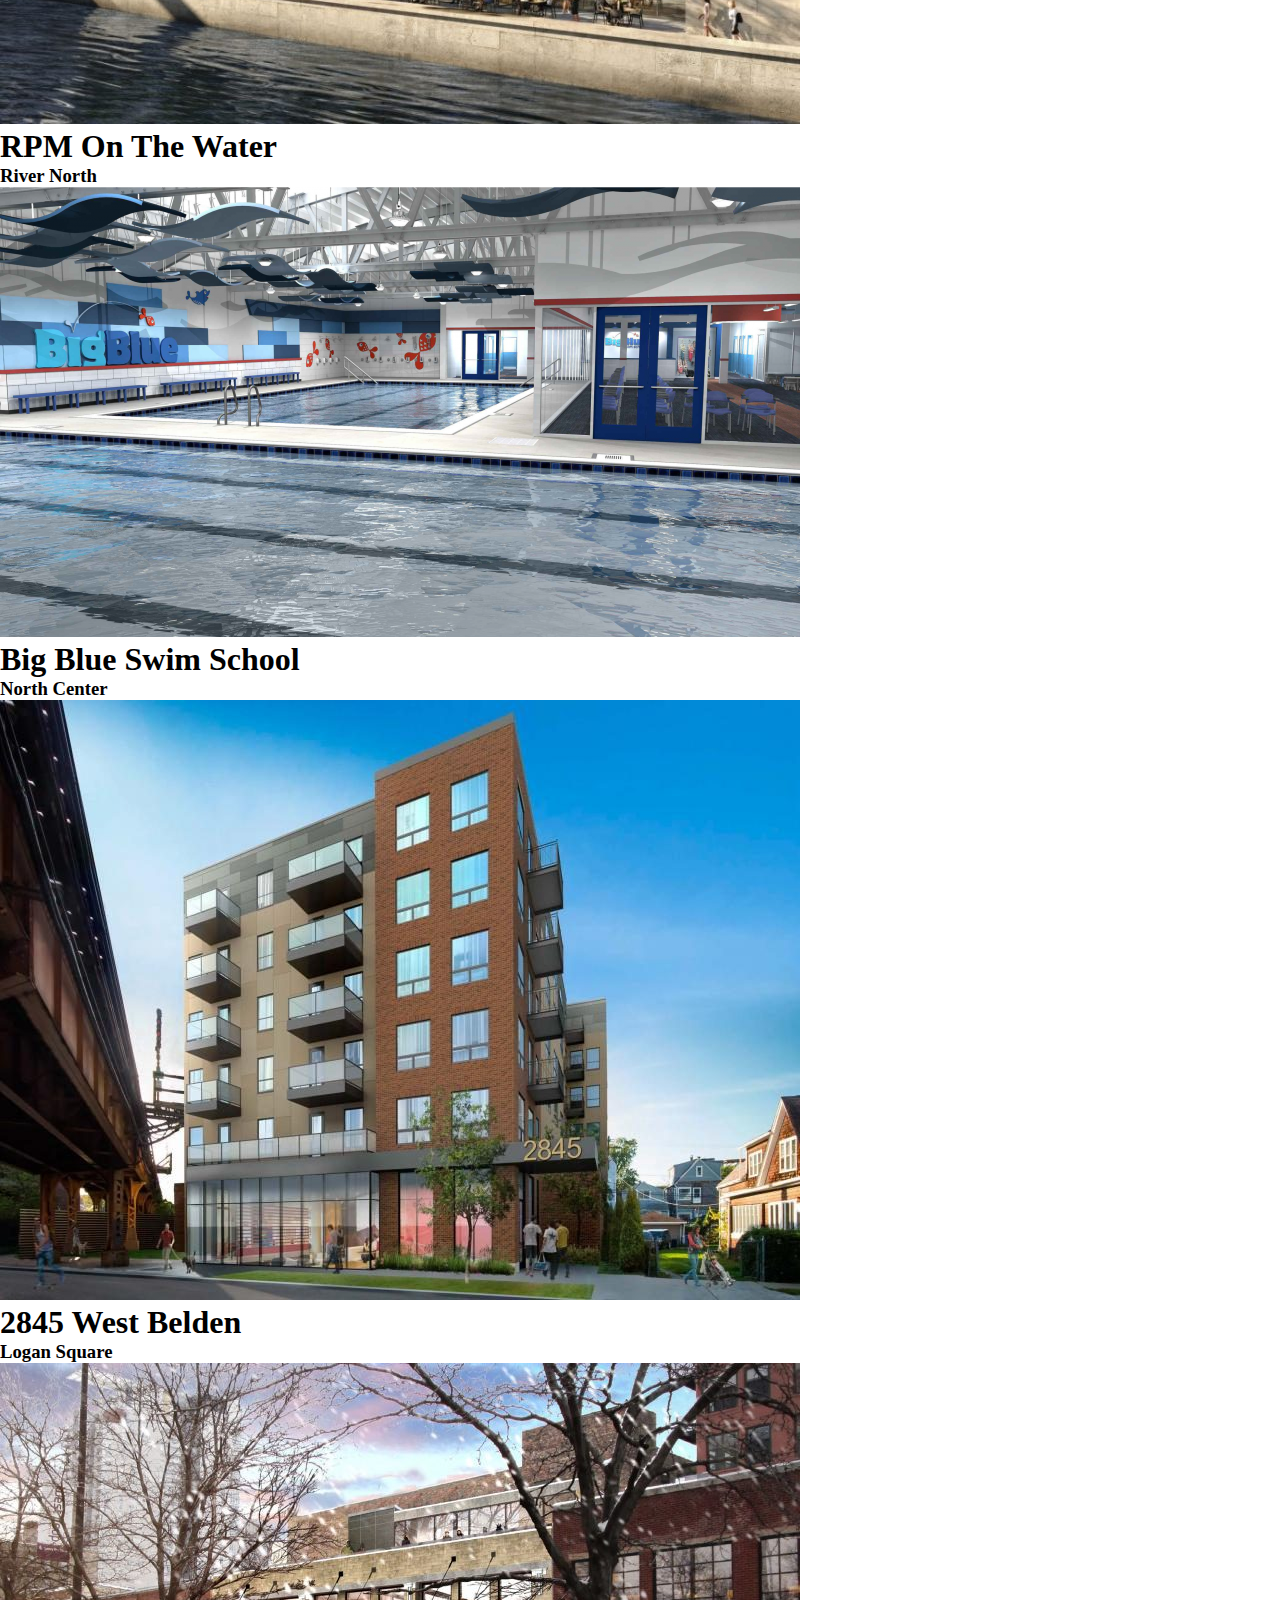
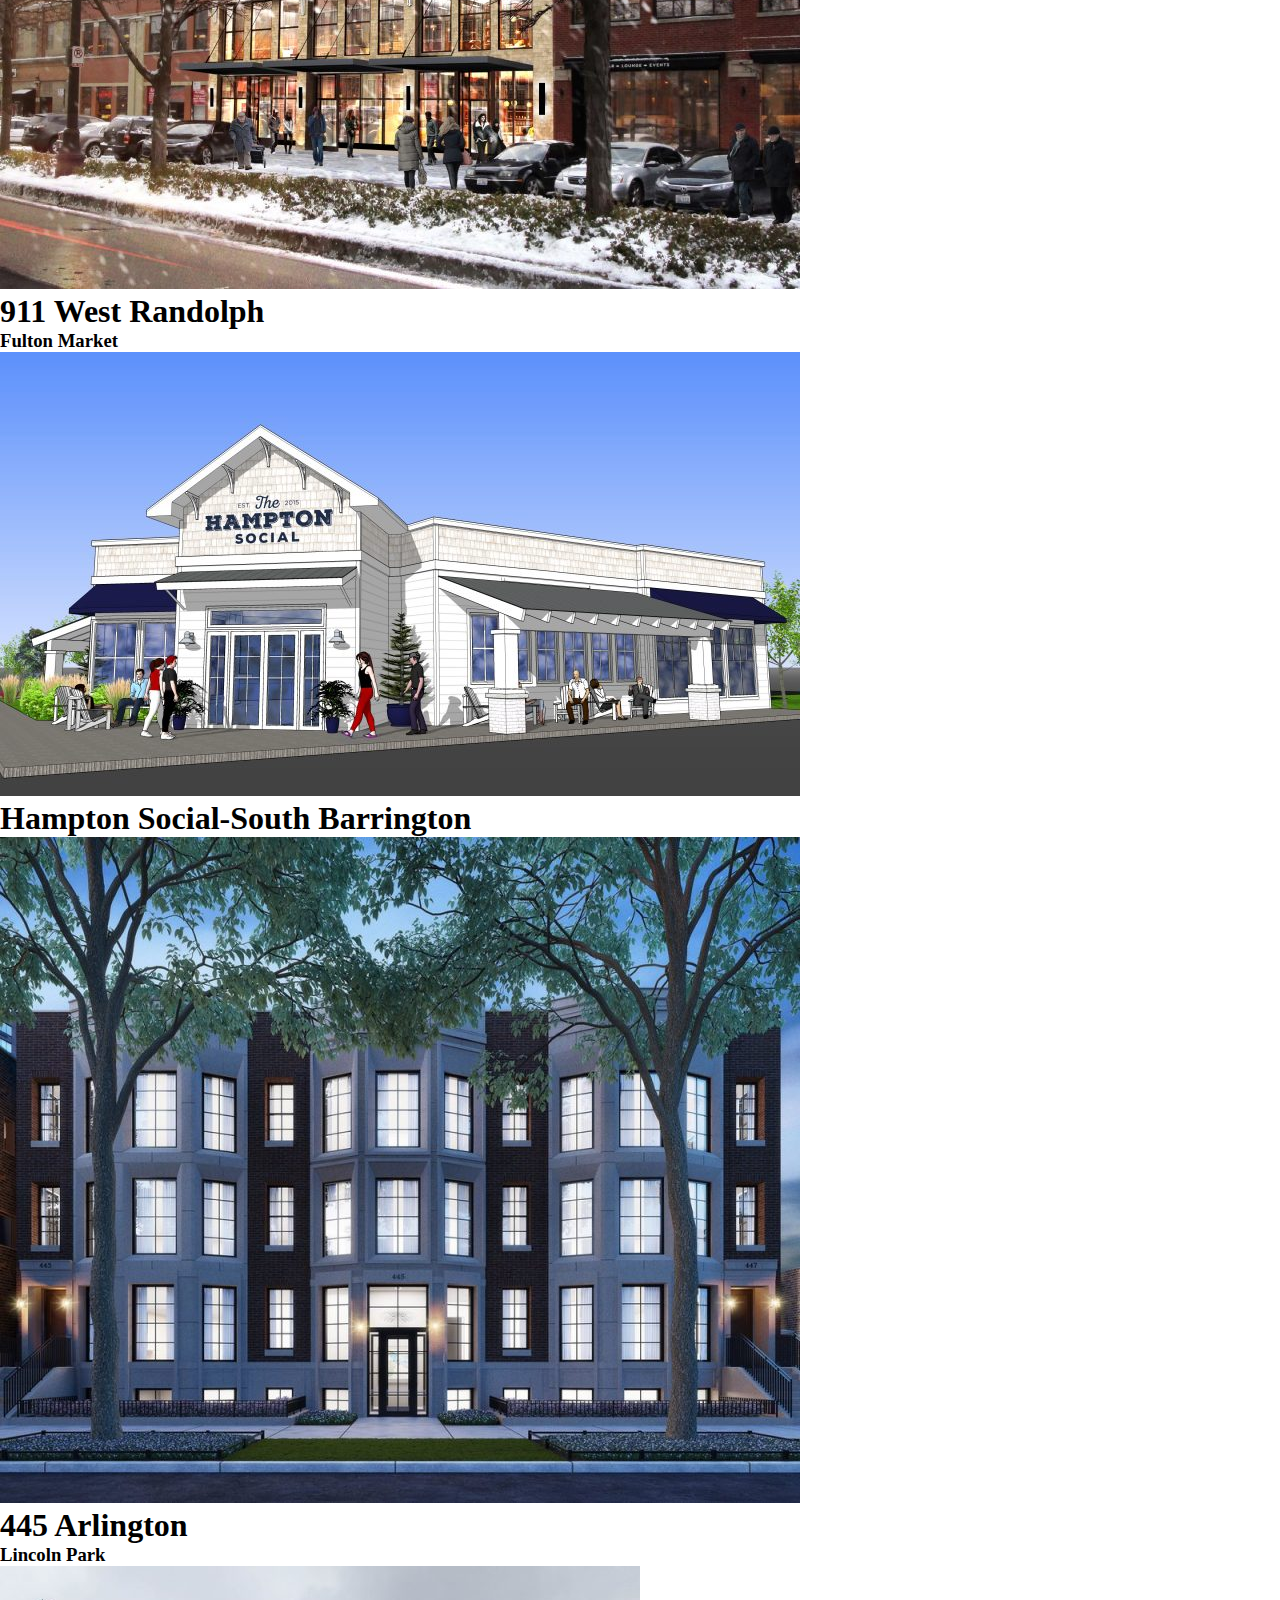
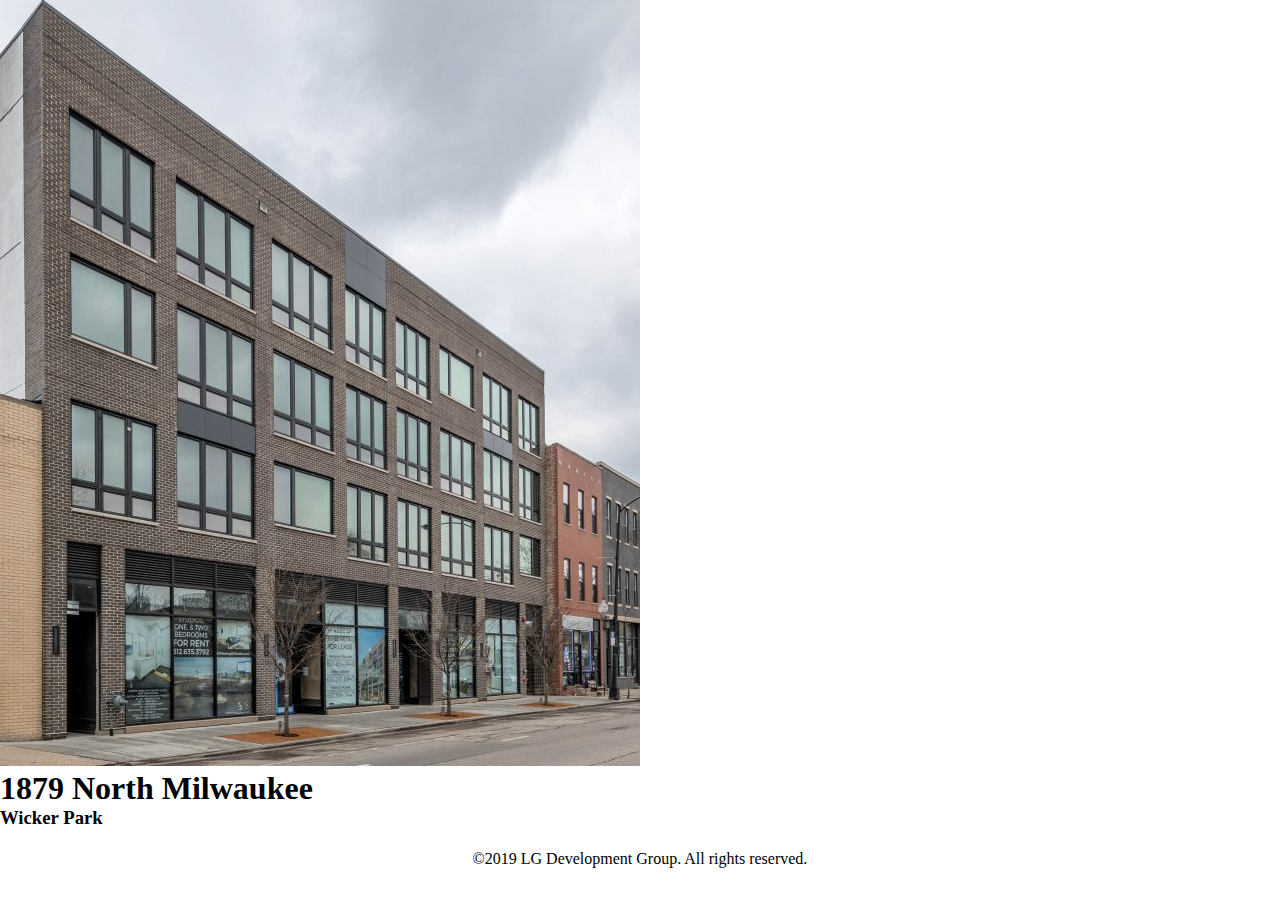
==== commit 38735b8b: "008_textToImg" ====
--- a/projectsPage.html
+++ b/projectsPage.html
@@ -47,25 +47,42 @@
             <li><a id="multiFamily">MULTI FAMILY</a></li>
             <li><a id="singleFamily">SINGLE FAMILY</a></li>
             <li><a id="available">AVAILABLE</a></li>
-            <li><a id="map"><img src="img/mapPointerArrow.png" style="width: auto; height: 19px; margin-bottom: -4px; margin-right: -3px;"> MAP View</a></li>
+            <li><a id="map"><img src="img/mapPointerArrow.png" style="width: auto; height: 19px; margin-bottom: -4px; margin-right: -3px;"> MAP VIEW</a></li>
           </ul>
         </div>
           <div id="projectsCurrentImages">
             <div class="row">
               <div class="column">
                 <img src="img/projectPic1.jpg" class="projectPics">
+                <h1 class="orangeText">Roots Handmade Pizza - Printer's Row</h1>
+                <h3 class="regularText">Printers Row</h3>
                 <img src="img/projectPic2.jpg" class="projectPics">
+                <h1 class="orangeText">1744 North Western</h1>
+                <h3 class="regularText">Bucktown</h3>
                 <img src="img/projectPic3.jpg" class="projectPics">
+                <h1 class="orangeText">RPM On The Water</h1>
+                <h3 class="regularText">River North</h3>
               </div>
               <div class="column">
                 <img src="img/projectsCurrent4.png" class="projectPics">
+                <h1 class="orangeText">Big Blue Swim School</h1>
+                <h3 class="regularText">North Center</h3>
                 <img src="img/projectsCurrent5.jpg" class="projectPics">
+                <h1 class="orangeText">2845 West Belden</h1>
+                <h3 class="regularText">Logan Square</h3>
                 <img src="img/projectsCurrent6.jpg" class="projectPics">
+                <h1 class="orangeText">911 West Randolph</h1>
+                <h3 class="regularText">Fulton Market</h3>
               </div>
               <div class="column">
                 <img src="img/projectsCurrent7.jpg" class="projectPics">
+                <h1 class="orangeText">Hampton Social-South Barrington</h1>
                 <img src="img/projectsCurrent8.jpg" class="projectPics">
+                <h1 class="orangeText">445 Arlington</h1>
+                <h3 class="regularText">Lincoln Park</h3>
                 <img src="img/projectsCurrent9.jpg" class="projectPics">
+                <h1 class="orangeText">1879 North Milwaukee</h1>
+                <h3 class="regularText">Wicker Park</h3>
               </div>
             </div>
           </div>
@@ -73,18 +90,35 @@
             <div class="row">
               <div class="column">
                 <img src="img/projectsComplete1.jpg" class="projectPics">
+                <h1 class="orangeText">Ballast Point Rooftop @ WeWork</h1>
+                <h3 class="regularText">Fulton Market</h3>
                 <img src="img/projectsComplete2.jpg" class="projectPics">
+                <h1 class="orangeText">Ramen-San</h1>
+                <h3 class="regularText">Fulton Market</h3>
                 <img src="img/projectsComplete3.jpg" class="projectPics">
+                <h1 class="orangeText">Limitless Coffee & Tea Flagship Roastery and Kitchen</h1>
+                <h3 class="regularText">Fulton Market</h3>
               </div>
               <div class="column">
                 <img src="img/projectsComplete4.jpg" class="projectPics">
+                <h1 class="orangeText">Two Lights Seafood and Oyster Co.</h1>
+                <h3 class="regularText">Old Town</h3>
                 <img src="img/projectsComplete5.jpg" class="projectPics">
+                <h1 class="orangeText">1960 North Clybourn</h1>
+                <h3 class="regularText">Lincoln Park</h3>
                 <img src="img/projectsComplete6.jpg" class="projectPics">
+                <h1 class="orangeText">Lake Geneva Lake House</h1>
               </div>
               <div class="column">
                 <img src="img/projectsComplete7.jpg" class="projectPics">
+                <h1 class="orangeText">Bellemore</h1>
+                <h3 class="regularText">Fulton Market</h3>
                 <img src="img/projectsComplete8.jpg" class="projectPics">
+                <h1 class="orangeText">North Wilmot</h1>
+                <h3 class="regularText">Wicker Park</h3>
                 <img src="img/projectsComplete9.jpg" class="projectPics">
+                <h1 class="orangeText">185 North Morgan</h1>
+                <h3 class="regularText">Fulton Market</h3>
               </div>
             </div>
           </div>
@@ -92,18 +126,35 @@
             <div class="row">
               <div class="column">
                 <img src="img/projectsConstruction1.jpg" class="projectPics">
+                <h1 class="orangeText">Roots Handmade Pizza - Printer's Row</h1>
+                <h3 class="regularText">Printers Row</h3>
                 <img src="img/projectsConstruction2.jpg" class="projectPics">
+                <h1 class="orangeText">1744 North Western</h1>
+                <h3 class="regularText">Bucktown</h3>
                 <img src="img/projectsConstruction3.jpg" class="projectPics">
+                <h1 class="orangeText">RPM On The Water</h1>
+                <h3 class="regularText">River North</h3>
               </div>
               <div class="column">
                 <img src="img/projectsConstruction4.png" class="projectPics">
+                <h1 class="orangeText">Big Blue Swim School</h1>
+                <h3 class="regularText">North Center</h3>
                 <img src="img/projectsConstruction5.jpg" class="projectPics">
+                <h1 class="orangeText">2845 West Belden</h1>
+                <h3 class="regularText">Logan Square</h3>
                 <img src="img/projectsConstruction6.jpg" class="projectPics">
+                <h1 class="orangeText">911 West Randolph</h1>
+                <h3 class="regularText">Fulton Market</h3>
               </div>
               <div class="column">
                 <img src="img/projectsConstruction7.jpg" class="projectPics">
+                <h1 class="orangeText">Ballast Point Rooftop @ WeWork</h1>
+                <h3 class="regularText">Fulton Market</h3>
                 <img src="img/projectsConstruction8.jpg" class="projectPics">
+                <h1 class="orangeText">Hampton Social-South Barrington</h1>
                 <img src="img/projectsConstruction9.jpg" class="projectPics">
+                <h1 class="orangeText">Ramen-San</h1>
+                <h3 class="regularText">Fulton Market</h3>
               </div>
             </div>
           </div>
@@ -111,18 +162,36 @@
             <div class="row">
               <div class="column">
                 <img src="img/projectsDevelopment1.jpg" class="projectPics">
+                <h1 class="orangeText">1744 North Western</h1>
+                <h3 class="regularText">Bucktown</h3>
                 <img src="img/projectsDevelopment2.jpg" class="projectPics">
+                <h1 class="orangeText">1897 North Milwaukee</h1>
+                <h3 class="regularText">Wicker Park</h3>
                 <img src="img/projectsDevelopment3.jpg" class="projectPics">
-              </div>
-              <div class="column">
-                <img src="img/projectsDevelopment4.png" class="projectPics">
+                <h1 class="orangeText">330 South Wells</h1>
+                <h3 class="regularText">River North</h3>
+              </div>
+              <div class="column">
+                <img src="img/projectsDevelopment4.jpg" class="projectPics">
+                <h1 class="orangeText">North Wilmot</h1>
+                <h3 class="regularText">Wicker Park</h3>
                 <img src="img/projectsDevelopment5.jpg" class="projectPics">
+                <h1 class="orangeText">The Ronsley @ 676 North KingsBury</h1>
+                <h3 class="regularText">River North</h3>
                 <img src="img/projectsDevelopment6.jpg" class="projectPics">
+                <h1 class="orangeText">Illume @ 111 South Peoria</h1>
+                <h3 class="regularText">West Loop</h3>
               </div>
               <div class="column">
                 <img src="img/projectsDevelopment7.jpg" class="projectPics">
+                <h1 class="orangeText">1647 North Milwaukee</h1>
+                <h3 class="regularText">Wicker Park</h3>
                 <img src="img/projectsDevelopment8.jpg" class="projectPics">
+                <h1 class="orangeText">The Plymouth @ 417 South Dearborn</h1>
+                <h3 class="regularText">South Loop</h3>
                 <img src="img/projectsDevelopment9.jpg" class="projectPics">
+                <h1 class="orangeText">1435 North Wells</h1>
+                <h3 class="regularText">Old Town</h3>
               </div>
             </div>
           </div>
@@ -130,18 +199,35 @@
             <div class="row">
               <div class="column">
                 <img src="img/projectsCommercial1.png" class="projectPics">
+                <h1 class="orangeText">Big Blue Swim School</h1>
+                <h3 class="regularText">North Center</h3>
                 <img src="img/projectsCommercial2.jpg" class="projectPics">
+                <h1 class="orangeText">911 West Randolph</h1>
+                <h3 class="regularText">Fulton Market</h3>
                 <img src="img/projectsCommercial3.jpg" class="projectPics">
+                <h1 class="orangeText">Ballast Point Rooftop @ WeWork</h1>
+                <h3 class="regularText">Fulton Market</h3>
               </div>
               <div class="column">
                 <img src="img/projectsCommercial4.jpg" class="projectPics">
+                <h1 class="orangeText">Hampton Social-South Barrington</h1>
                 <img src="img/projectsCommercial5.jpg" class="projectPics">
+                <h1 class="orangeText">Ramen-San</h1>
+                <h3 class="regularText">Fulton Market</h3>
                 <img src="img/projectsCommercial6.jpg" class="projectPics">
+                <h1 class="orangeText">Limitless Coffee & Tea Flagship Roastery and Kitchen</h1>
+                <h3 class="regularText">Fulton Market</h3>
               </div>
               <div class="column">
                 <img src="img/projectsCommercial7.jpg" class="projectPics">
+                <h1 class="orangeText">Two Lights Seafood and Oyster Co.</h1>
+                <h3 class="regularText">Old Town</h3>
                 <img src="img/projectsCommercial8.jpg" class="projectPics">
+                <h1 class="orangeText">1960 North Clybourn</h1>
+                <h3 class="regularText">Lincoln Park</h3>
                 <img src="img/projectsCommercial9.jpg" class="projectPics">
+                <h1 class="orangeText">Bellemore</h1>
+                <h3 class="regularText">Fulton Market</h3>
               </div>
             </div>
           </div>
@@ -149,18 +235,36 @@
             <div class="row">
               <div class="column">
                 <img src="img/projectsMultiFamily1.jpg" class="projectPics">
+                <h1 class="orangeText">1879 North Milwaukee</h1>
+                <h3 class="regularText">Wicker Park</h3>
                 <img src="img/projectsMultiFamily2.jpg" class="projectPics">
+                <h1 class="orangeText">The Ronsley @ 676 North Kingsbury</h1>
+                <h3 class="regularText">River North</h3>
                 <img src="img/projectsMultiFamily3.jpg" class="projectPics">
+                <h1 class="orangeText">Illume @ 111 South Peoria</h1>
+                <h3 class="regularText">West Loop</h3>
               </div>
               <div class="column">
                 <img src="img/projectsMultiFamily4.jpg" class="projectPics">
+                <h1 class="orangeText">1647 North Milwaukee</h1>
+                <h3 class="regularText">Wicker Park</h3>
                 <img src="img/projectsMultiFamily5.jpg" class="projectPics">
+                <h1 class="orangeText">The Plymouth  @ 417 South Dearborn</h1>
+                <h3 class="regularText">South Loop</h3>
                 <img src="img/projectsMultiFamily6.jpg" class="projectPics">
+                <h1 class="orangeText">1435 North Wells</h1>
+                <h3 class="regularText">Old Town</h3>
               </div>
               <div class="column">
                 <img src="img/projectsMultiFamily7.jpg" class="projectPics">
+                <h1 class="orangeText">1435 Milwaukee</h1>
+                <h3 class="regularText">Wicker Park</h3>
                 <img src="img/projectsMultiFamily8.jpg" class="projectPics">
+                <h1 class="orangeText">1455 North Wieland</h1>
+                <h3 class="regularText">Old Town</h3>
                 <img src="img/projectsMultiFamily9.jpg" class="projectPics">
+                <h1 class="orangeText">2629-59 North Hamlin</h1>
+                <h3 class="regularText">Logan Square</h3>
               </div>
             </div>
           </div>
@@ -168,18 +272,35 @@
             <div class="row">
               <div class="column">
                 <img src="img/projectsSingleFamily1.jpg" class="projectPics">
+                <h1 class="orangeText">Lake Geneva Lake House</h1>
                 <img src="img/projectsSingleFamily2.jpg" class="projectPics">
+                <h1 class="orangeText">North Wilmot</h1>
+                <h3 class="regularText">Wicker Park</h3>
                 <img src="img/projectsSingleFamily3.jpg" class="projectPics">
+                <h1 class="orangeText">West Wellington</h1>
+                <h3 class="regularText">Lakeview</h3>
               </div>
               <div class="column">
                 <img src="img/projectsSingleFamily4.jpg" class="projectPics">
+                <h1 class="orangeText">West Deming</h1>
+                <h3 class="regularText">Lincoln Park</h3>
                 <img src="img/projectsSingleFamily5.jpg" class="projectPics">
+                <h1 class="orangeText">North Hermitage I</h1>
+                <h3 class="regularText">Ravenswood</h3>
                 <img src="img/projectsSingleFamily6.jpg" class="projectPics">
+                <h1 class="orangeText">North Mildred II</h1>
+                <h3 class="regularText">Lincoln Park</h3>
               </div>
               <div class="column">
                 <img src="img/projectsSingleFamily7.jpg" class="projectPics">
+                <h1 class="orangeText">North Mohawk</h1>
+                <h3 class="regularText">Lincoln Park</h3>
                 <img src="img/projectsSingleFamily8.jpg" class="projectPics">
+                <h1 class="orangeText">North Burling</h1>
+                <h3 class="regularText">Lincoln Park</h3>
                 <img src="img/projectsSingleFamily9.jpg" class="projectPics">
+                <h1 class="orangeText">North Hermitage II</h1>
+                <h3 class="regularText">Ravenswood</h3>
               </div>
             </div>
           </div>
@@ -187,20 +308,30 @@
             <div class="row">
               <div class="column">
                 <img src="img/projectsAvailable1.jpg" class="projectPics">
+                <h1 class="orangeText">1879 North Milwaukee</h1>
+                <h3 class="regularText">Wicker Park</h3>
                 <img src="img/projectsAvailable2.jpg" class="projectPics">
+                <h1 class="orangeText">330 South Wells</h1>
+                <h3 class="regularText">River North</h3>
               </div>
               <div class="column">
                 <img src="img/projectsAvailable3.jpg" class="projectPics">
+                <h1 class="orangeText">The Ronsley @ 676 North Kingsbury</h1>
+                <h3 class="regularText">River North</h3>
                 <img src="img/projectsAvailable4.jpg" class="projectPics">
+                <h1 class="orangeText">The Plymouth @ 417 South Dearborn</h1>
+                <h3 class="regularText">South Loop</h3>
               </div>
               <div class="column">
                 <img src="img/projectsAvailable5.jpg" class="projectPics">
+                <h1 class="orangeText">1435 North Wells</h1>
+                <h3 class="regularText">Old Town</h3>
               </div>
             </div>
           </div>
           <div id="projectsMapImages">
             <iframe id="mapTarget" src="https://www.google.com/maps/d/embed?mid=1oKhfBJ2N1wgJEakt-nTqzHhJiTiODfCV" width="308px" height="300px"></iframe>
-            <ul>
+            <ul class="spacingUnder">
               <li id="mapOption1">Construction & Development</li>
               <li id="mapOption2">Construction</li>
               <li id="mapOption3">Development</li>
--- a/projects.css
+++ b/projects.css
@@ -22,9 +22,21 @@
     height: 100%;
   }
 
+  h3 {
+    color: #303030;
+    font-size: 12px;
+    font-family: sans-serif;
+  }
+
   h1 {
     padding-top: 10px;
     padding-bottom: 10px;
+    color: #ff661b;
+    font-size: 18px;
+    padding-right: 10px;
+    padding-left: 10px;
+    font-family: sans-serif;
+    font-weight: 600;
   }
 
   #main {
@@ -42,12 +54,13 @@
     width: auto;
     display: inline-block;
     width: 92vW;
+    height: 180px;
+    padding-top: 10px
   }
 
   .header {
     width: 100%;
     height: 50px;
-    box-shadow: 1px 2px 4px grey;
     background: rgba(255,255, 255, 0.6);
     position: fixed;
     top: 0;
@@ -65,6 +78,15 @@
     padding-top: 0px;
     padding-bottom: 10px;
   }
+
+  #projectsMapImages {
+    padding-top:10px;
+  }
+
+  .spacingUnder {
+    padding-top:10px;
+  }
+
   .bar1, .bar2, .bar3 {
     width: 30px;
     height: 4px;
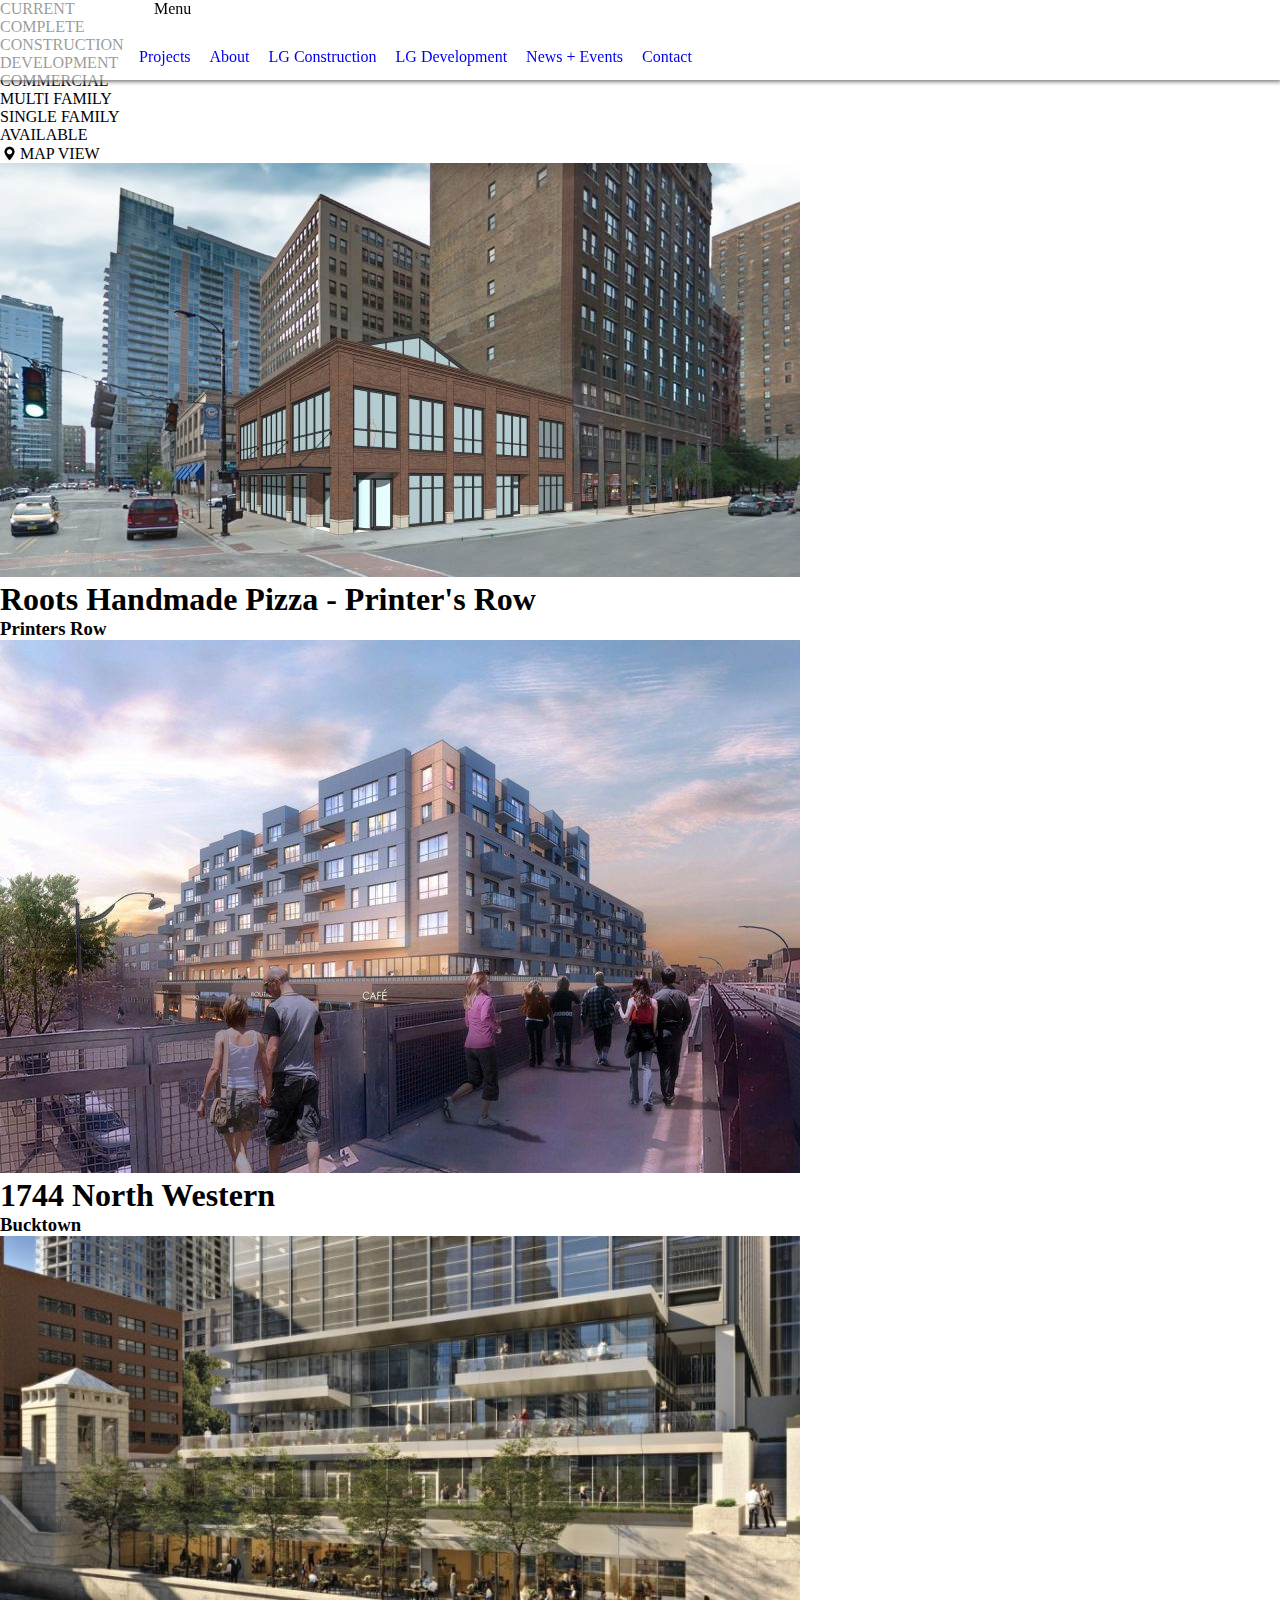
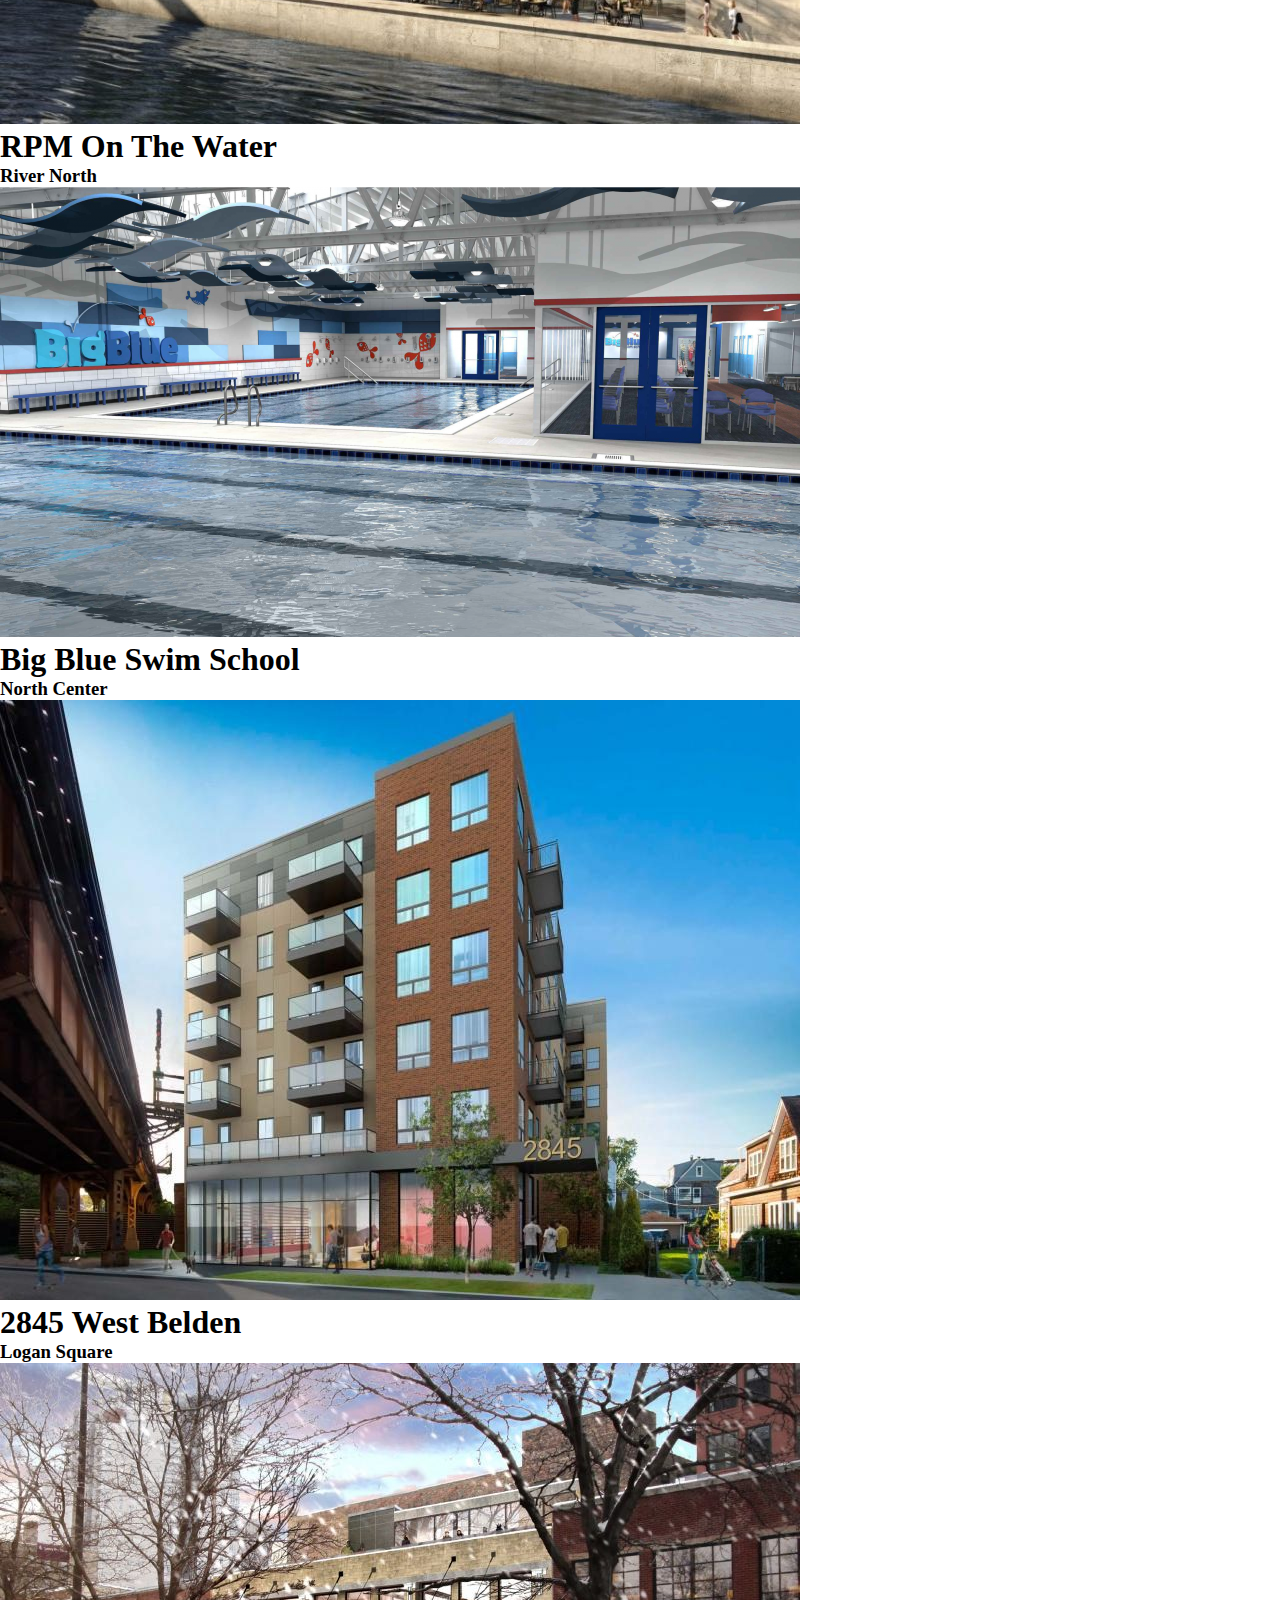
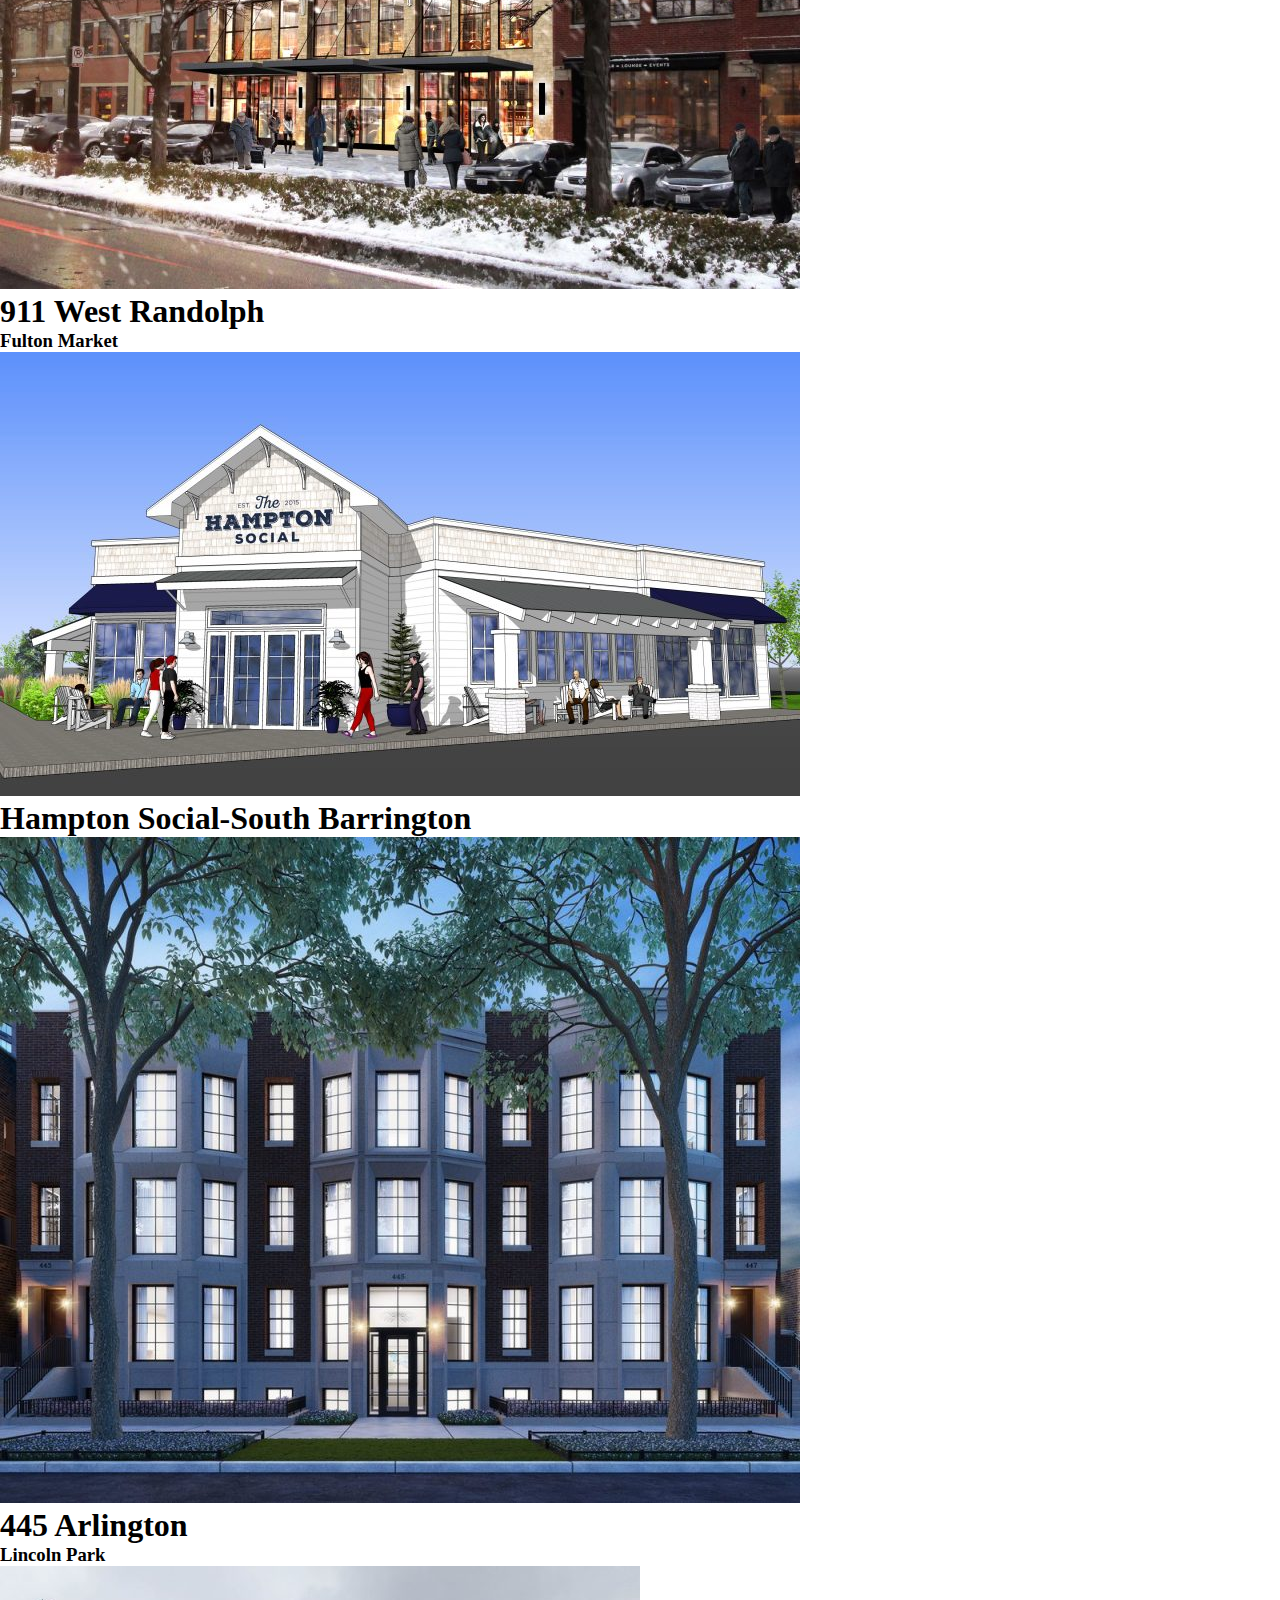
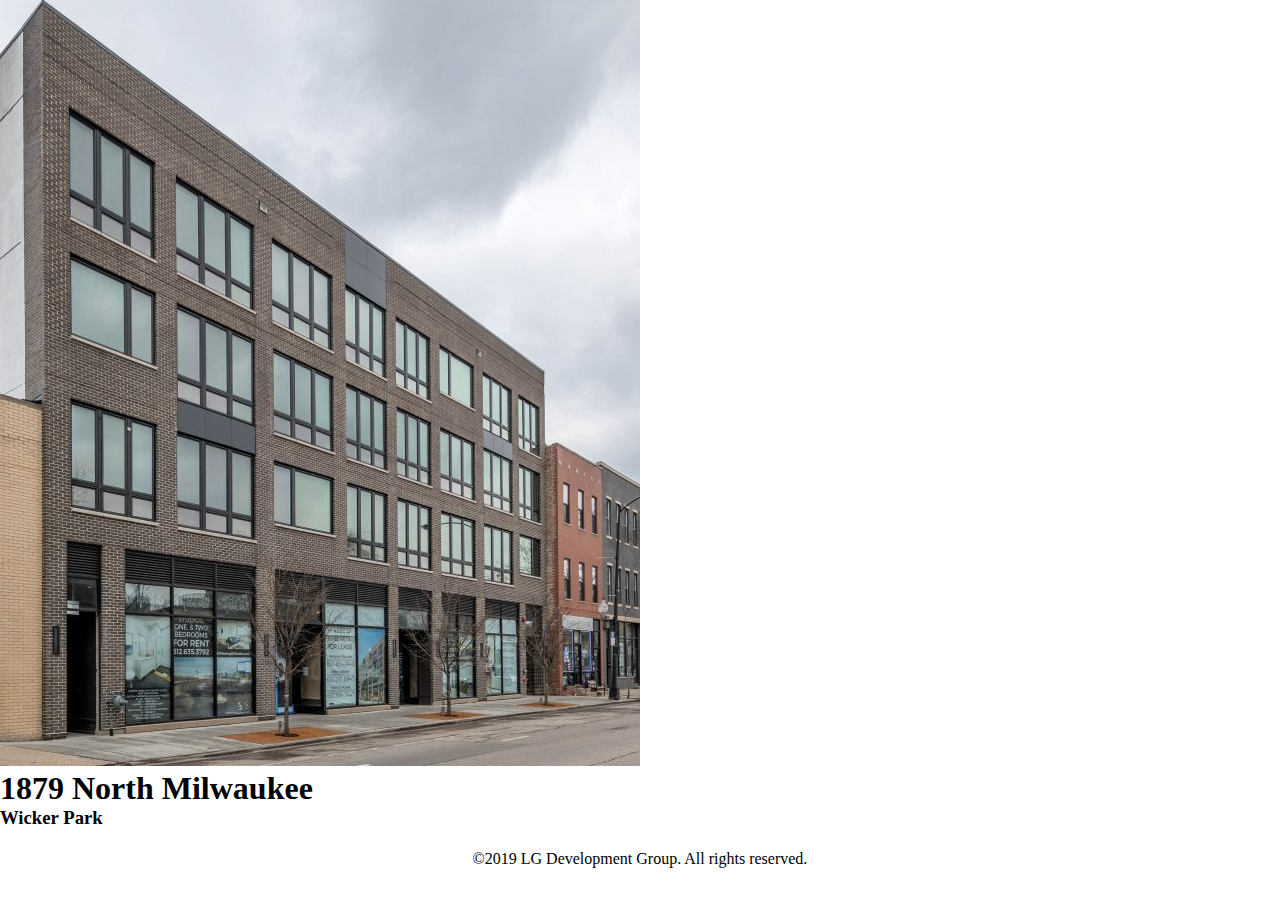
==== commit 79d8bc5b: "Merge pull request #10 from lopezg3000/010_hamburgerUpgrade" ====
--- a/projectsPage.html
+++ b/projectsPage.html
@@ -25,12 +25,15 @@
         <nav id="menu">
           <ul class="menu-bar">
             <a href="index.html" class="homepageClick"><h1>HOMPAGE</h1></a>
-            <li><a href="/projectsPage.html">PROJECTS</a></li>
-            <li><a href="#">ABOUT</a></li>
-            <li><a href="#">LG CONSTRUCTION</a></li>
-            <li><a href="#">LG DEVELOPMENT</a></li>
-            <li><a href="#">NEWS + EVENTS</a></li>
-            <li><a href="#">CONTACT</a></li>
+            <div>
+              <a class="title">Menu</a>
+            </div>
+            <li><a href="/projectsPage.html" class="selected">Projects</a></li>
+            <li><a href="#">About</a></li>
+            <li><a href="#">LG Construction</a></li>
+            <li><a href="#">LG Development</a></li>
+            <li><a href="#">News + Events</a></li>
+            <li><a href="#">Contact</a></li>
           </ul>
         </nav>
         </div>
--- a/projects.css
+++ b/projects.css
@@ -109,7 +109,7 @@
 
   nav {
     width: 240px;
-    background-color: #1a1a1a;
+    background-color: #333333;
     position: fixed;
     background-attachment: fixed;
     top: 0;
@@ -120,21 +120,23 @@
     -webkit-transition: all ease-in-out 200ms;
   }
 
-  nav ul  {
-    padding-left: 30px;
-    padding-top: 60px;
-  }
-
   nav ul li {
     list-style: none;
     padding: 0px 0px;
   }
 
   nav ul li a {
-    font-family: Arial;
-    font-weight: 300;
-    color: #b3b3b3;
-    text-transform: uppercase;
+    height: 100%;
+    width: 100%;
+    display: inline-block;
+    border-top: 1px solid;
+    border-bottom: 1px solid;
+    text-decoration: none;
+    color: #fff;
+    padding: 13px 20px;
+    font-size: 12px;
+    border-color: rgba(0, 0, 0, 0.15);
+    font-family: sans-serif;
   }
 
   .projectsBar li {
@@ -144,6 +146,18 @@
     margin: 10px 0 0px 0px;
     font-family: "roboto", sans-serif;
     color: grey;
+  }
+
+  .title {
+    color: rgba(255, 255, 255, 0.4);
+    display: block;
+    padding: 19px 96px 17px;
+    font-size: 100%;
+    font-family: sans-serif;
+  }
+
+  .menu-bar li a:active, a.selected {
+    background-color: #222;
   }
 
   #toggleMenu {
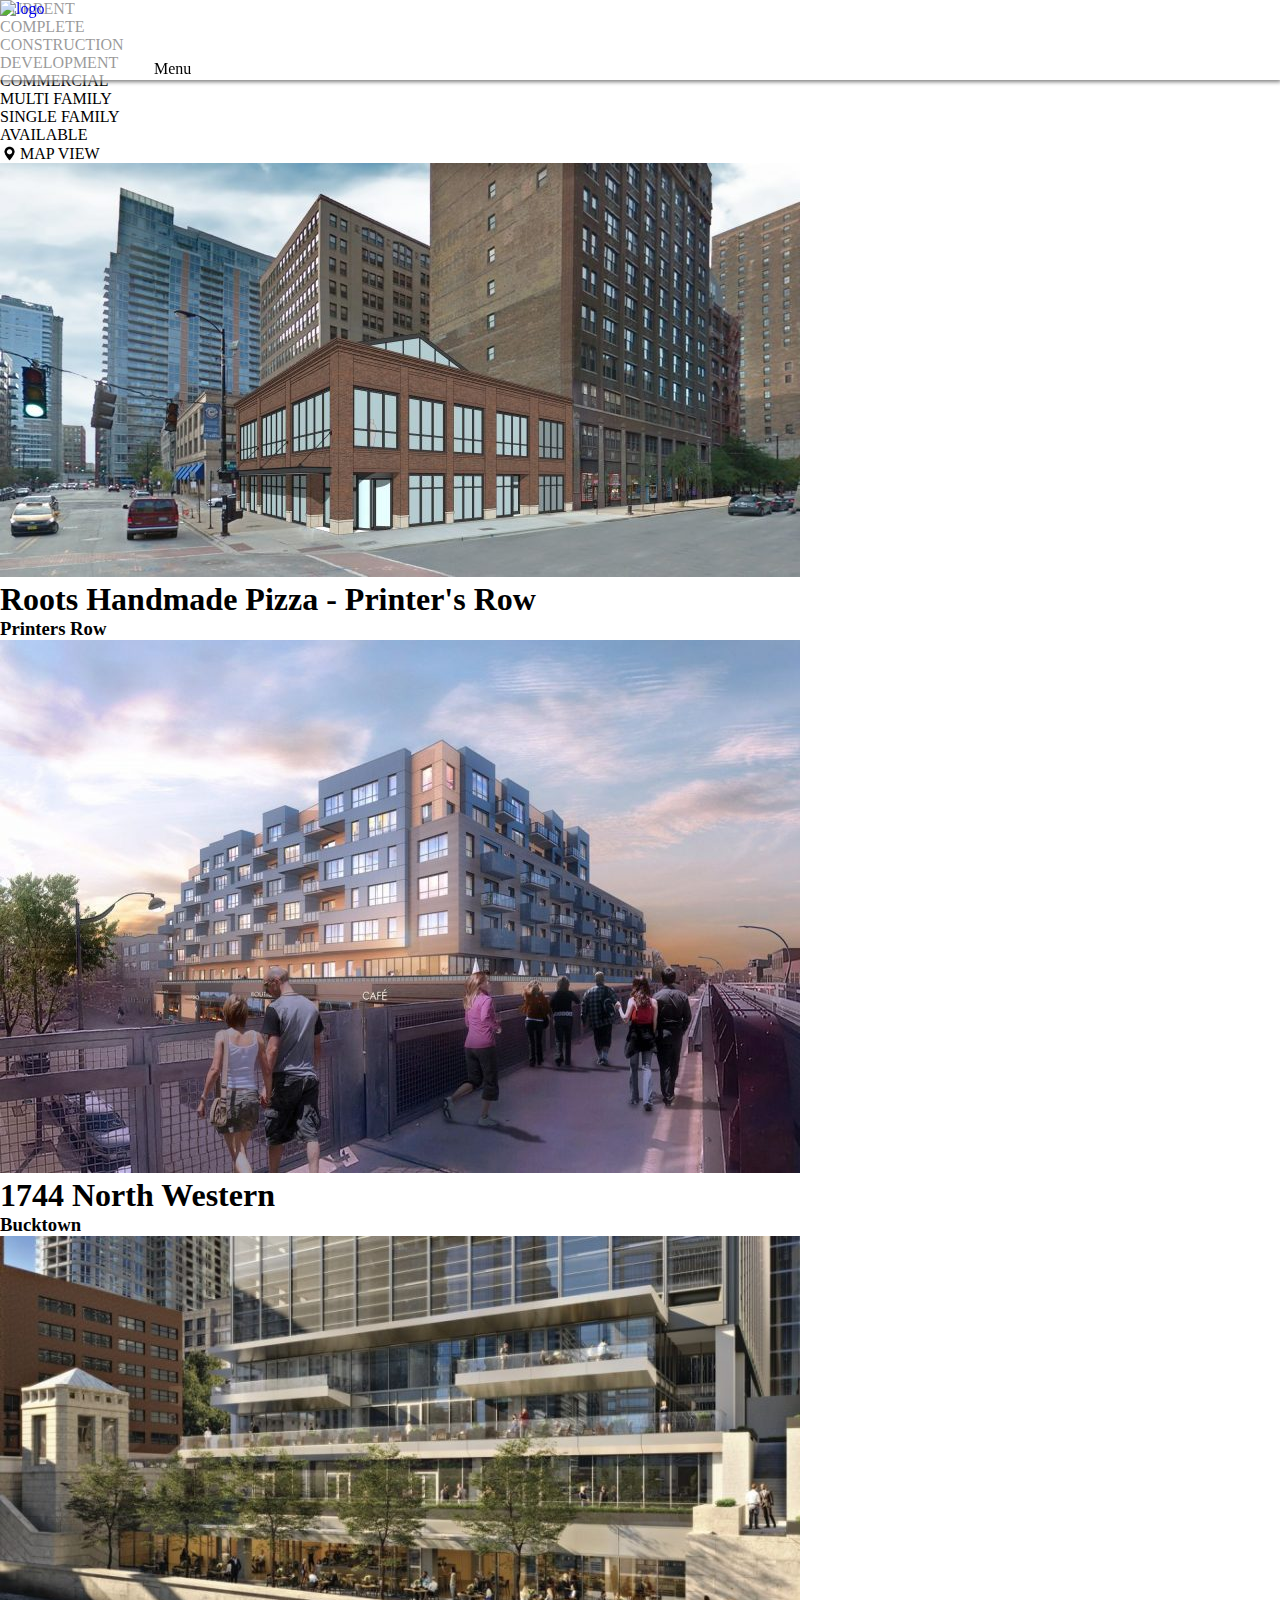
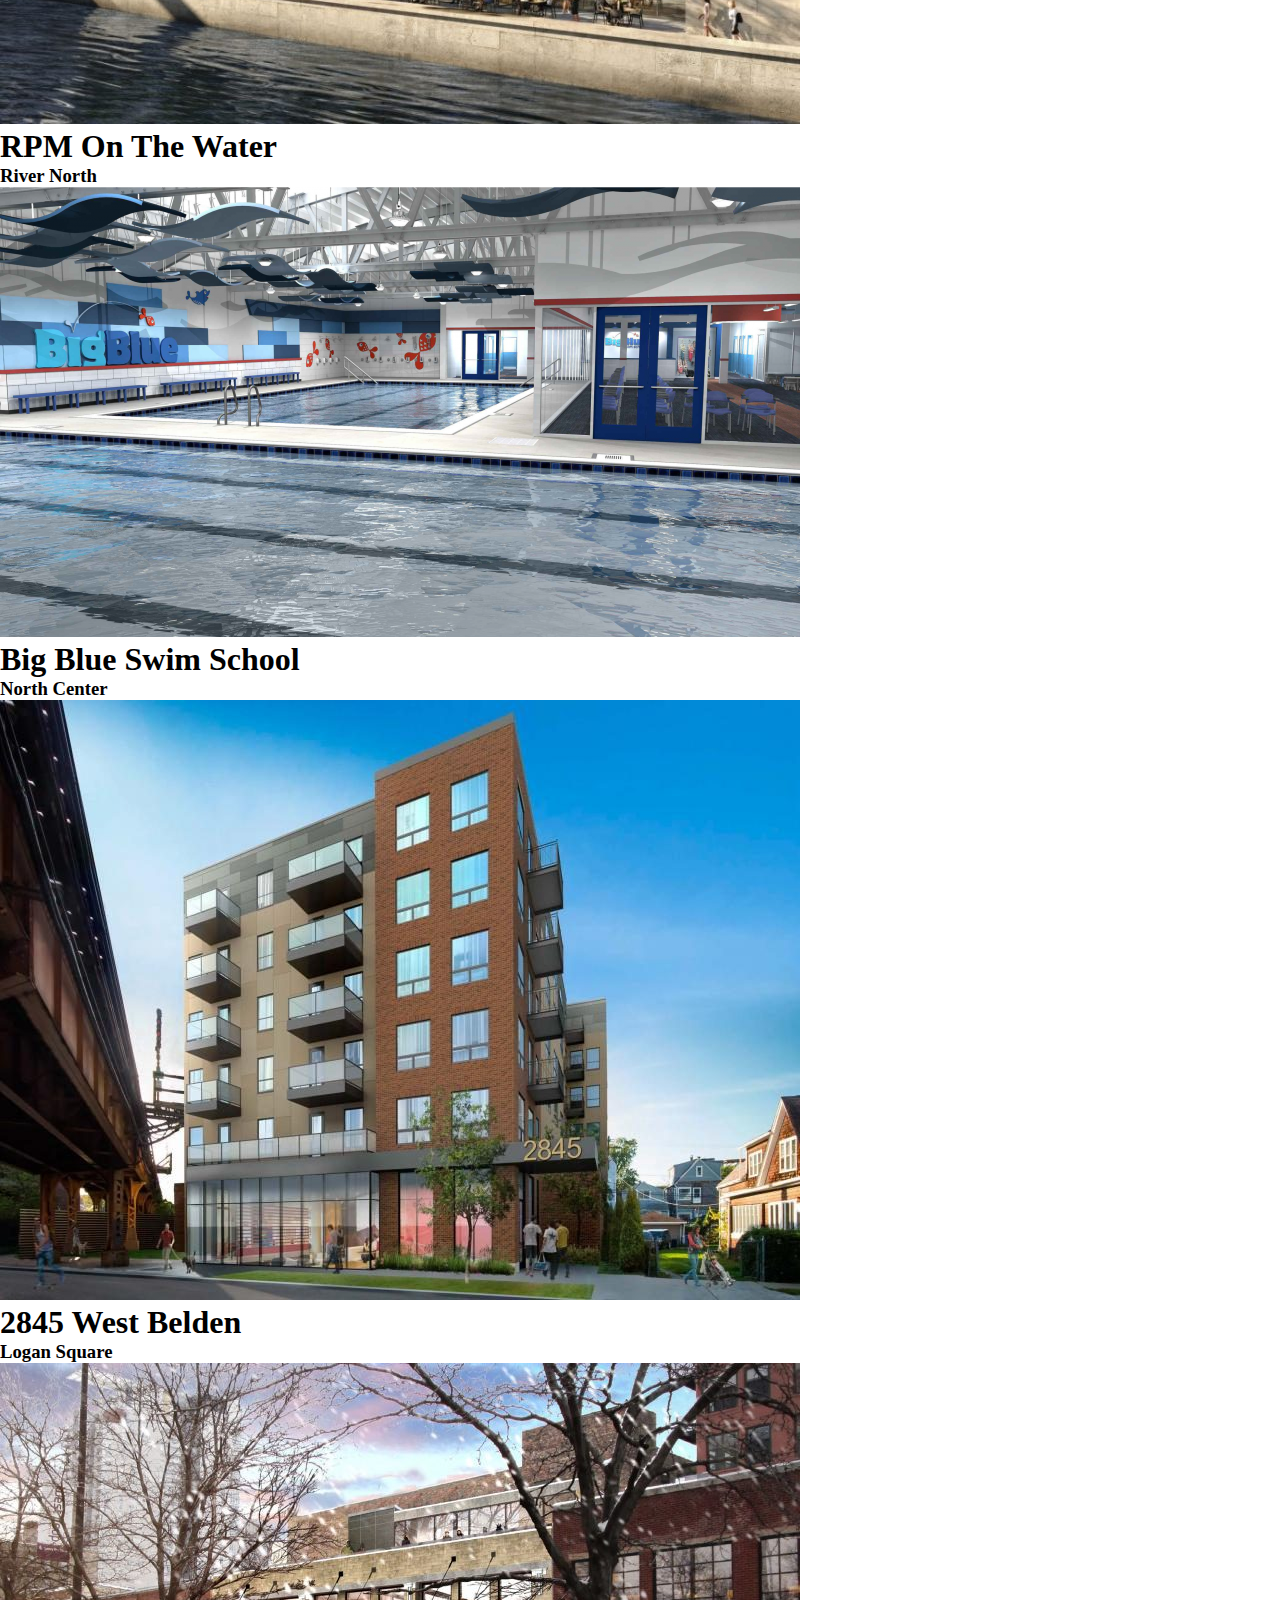
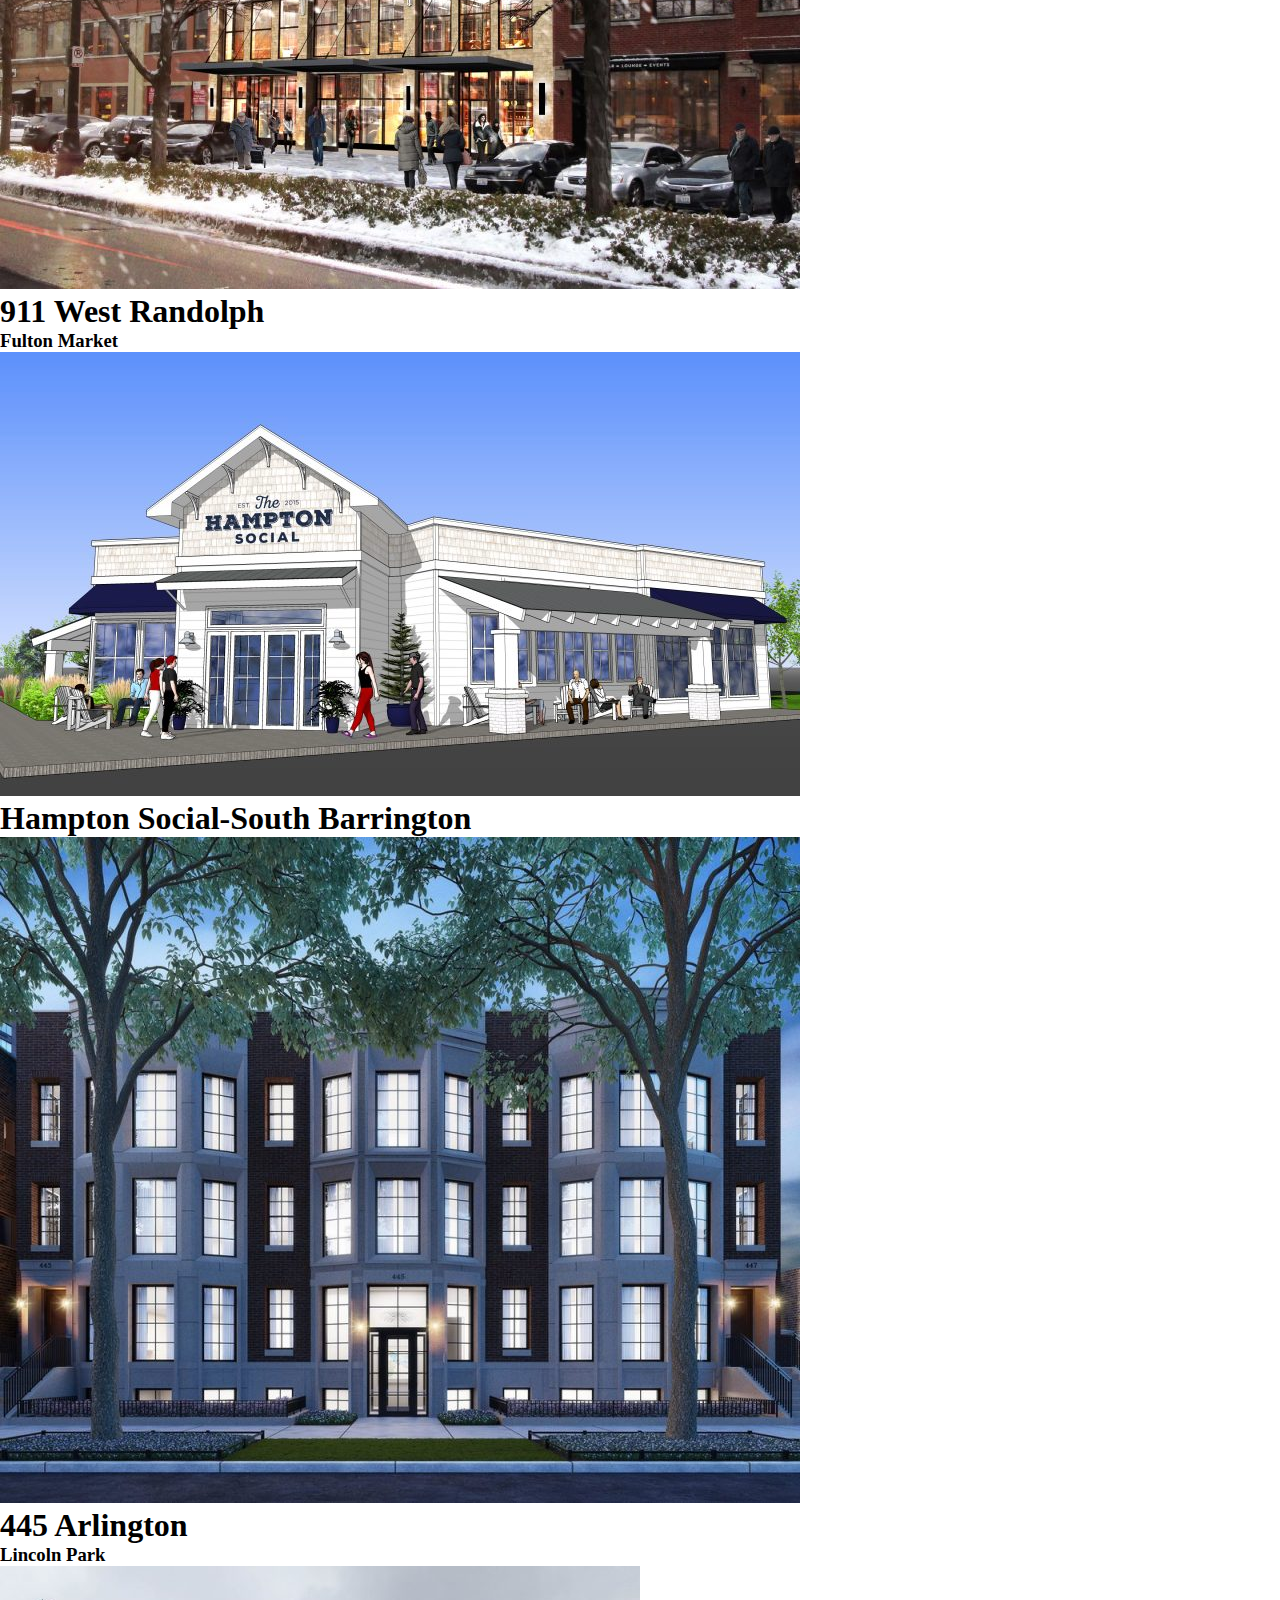
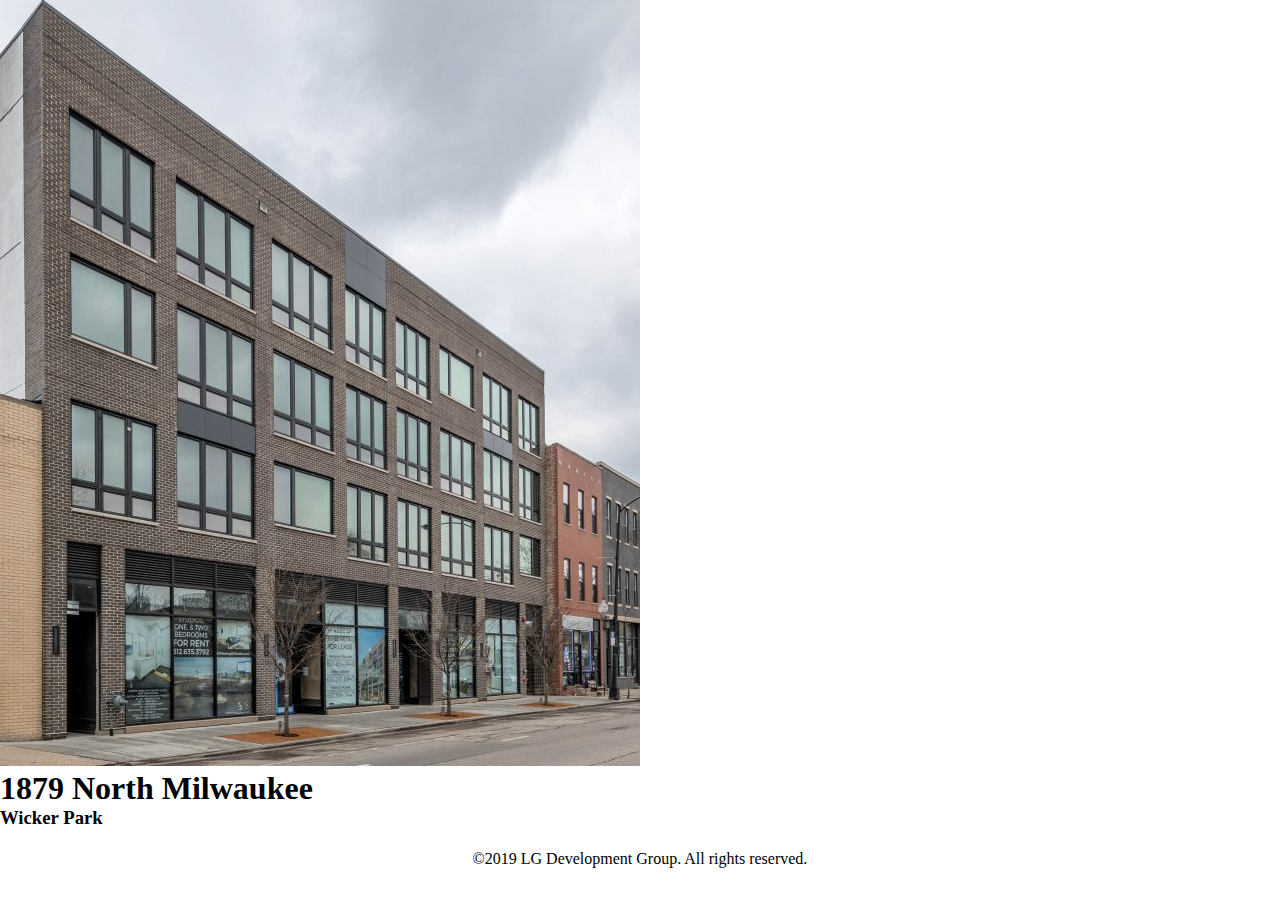
==== commit 0265f4a9: "Merge pull request #11 from lopezg3000/011_hamburgerIcon" ====
--- a/projectsPage.html
+++ b/projectsPage.html
@@ -11,8 +11,8 @@
     <body>
       <div id="container">
         <div class="header">
-          <a href="/index.html">
-            <img id="logo1" src="img/logo.png" alt="logo" class="templateLogo" style="width: auto; height: 45px;">
+          <a href="/index.html" class="middle">
+            <img id="logo1" src="img/logo.png" alt="logo" class="templateLogo" style="width: auto; height: 60px; display: inline-block; padding-bottom: 4px;">
           </a>
         <div id="barsWrapper">
           <div id="toggleMenu">
@@ -353,19 +353,19 @@
     toggleMenu.addEventListener("click", navOpenAndClose);
     toggleMenu.addEventListener("click", hamburgerX);
 
+
     function navOpenAndClose() {
       if (toggleStatus == 1) {
         document.getElementById("menu").style.left = "0px";
         document.getElementById("footer").style.display = "none";
+        toggleMenu.style.marginLeft = "240px"
         toggleStatus = 0;
       } else if (toggleStatus == 0) {
           document.getElementById("menu").style.left = "-240px";
           document.getElementById("footer").style.display = "block";
+          toggleMenu.style.marginLeft = "0px"
           toggleStatus = 1;
         }
-   }
-   function hamburgerX() {
-      this.classList.toggle("change");
    }
  };
 
--- a/projects.css
+++ b/projects.css
@@ -44,6 +44,7 @@
     width: 100%;
     text-align: center;
     margin-top: 50px;
+    margin-top: 91px;
   }
 
   .address {
@@ -60,11 +61,12 @@
 
   .header {
     width: 100%;
-    height: 50px;
+    height: 75px;
     background: rgba(255,255, 255, 0.6);
     position: fixed;
     top: 0;
     padding: 10px;
+    text-align: center;
   }
 
   img .projectPics {
@@ -73,12 +75,6 @@
     width: auto;
   }
 
-  .header .templateLogo {
-    float: right;
-    padding-top: 0px;
-    padding-bottom: 10px;
-  }
-
   #projectsMapImages {
     padding-top:10px;
   }
@@ -90,10 +86,14 @@
   .bar1, .bar2, .bar3 {
     width: 30px;
     height: 4px;
-    margin: 6px 0;
     transition: 0s;
-    background-color: #e65c00;
     z-index: 1;
+    -webkit-border-radius: 2px;
+    display: block;
+    height: 4px;
+    margin-bottom: 4px;
+    width: 25px;
+    background-color: #fff;
   }
 
   #footer {
@@ -137,6 +137,7 @@
     font-size: 12px;
     border-color: rgba(0, 0, 0, 0.15);
     font-family: sans-serif;
+    text-align: left;
   }
 
   .projectsBar li {
@@ -154,6 +155,7 @@
     padding: 19px 96px 17px;
     font-size: 100%;
     font-family: sans-serif;
+    text-align:left;
   }
 
   .menu-bar li a:active, a.selected {
@@ -161,8 +163,8 @@
   }
 
   #toggleMenu {
-    width: 20px;
-    height: 20px;
+    width: 40px;
+    height: 35px;
     background-size: cover;
     background-repeat: no-repeat;
     position: fixed;
@@ -170,6 +172,13 @@
     cursor: pointer;
     transition: all ease-in-out 200ms;
     -webkit-transition: all ease-in-out 200ms;
+    -webkit-border-radius: 0 4px 4px 0;
+    display: block;
+    left: 0;
+    padding: 7px 7px 3px;
+    position: absolute;
+    background-color: #ff661b;
+    top: 20px;
   }
 
   /* Rotate first bar */
